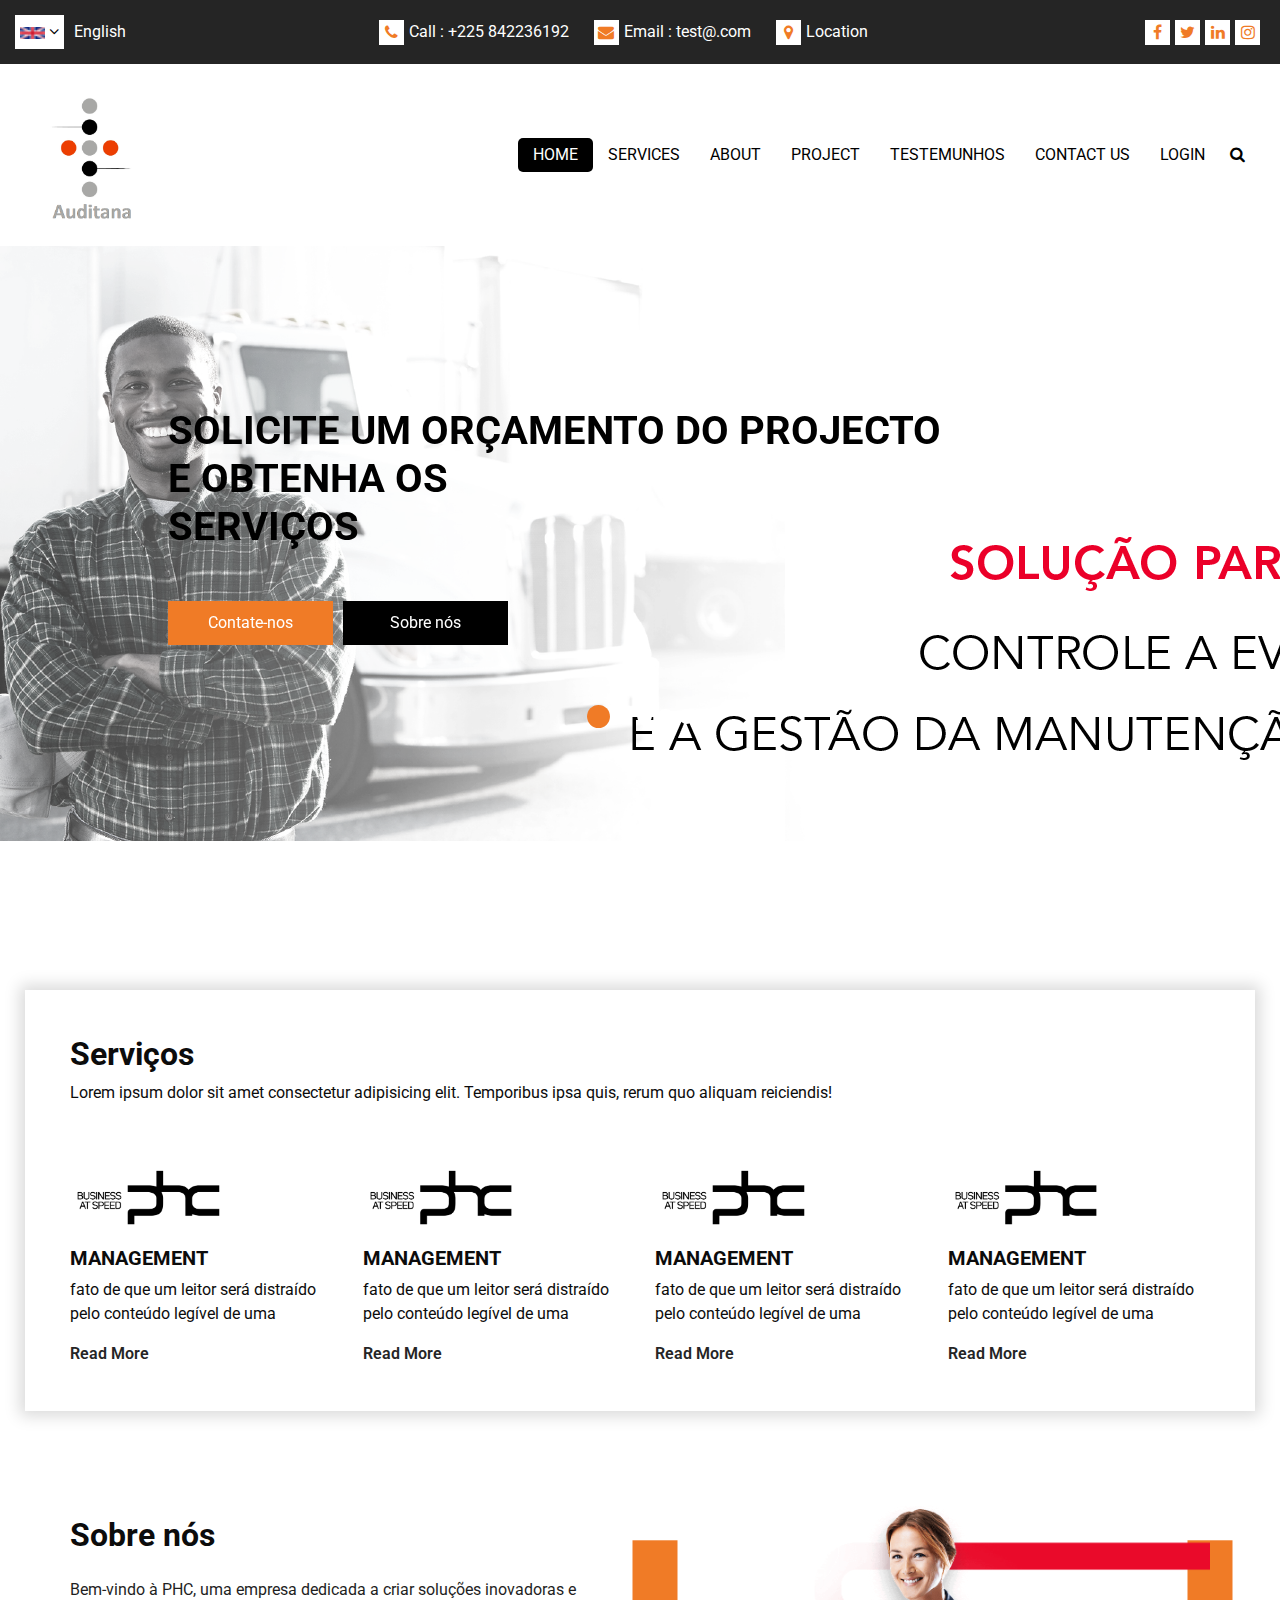
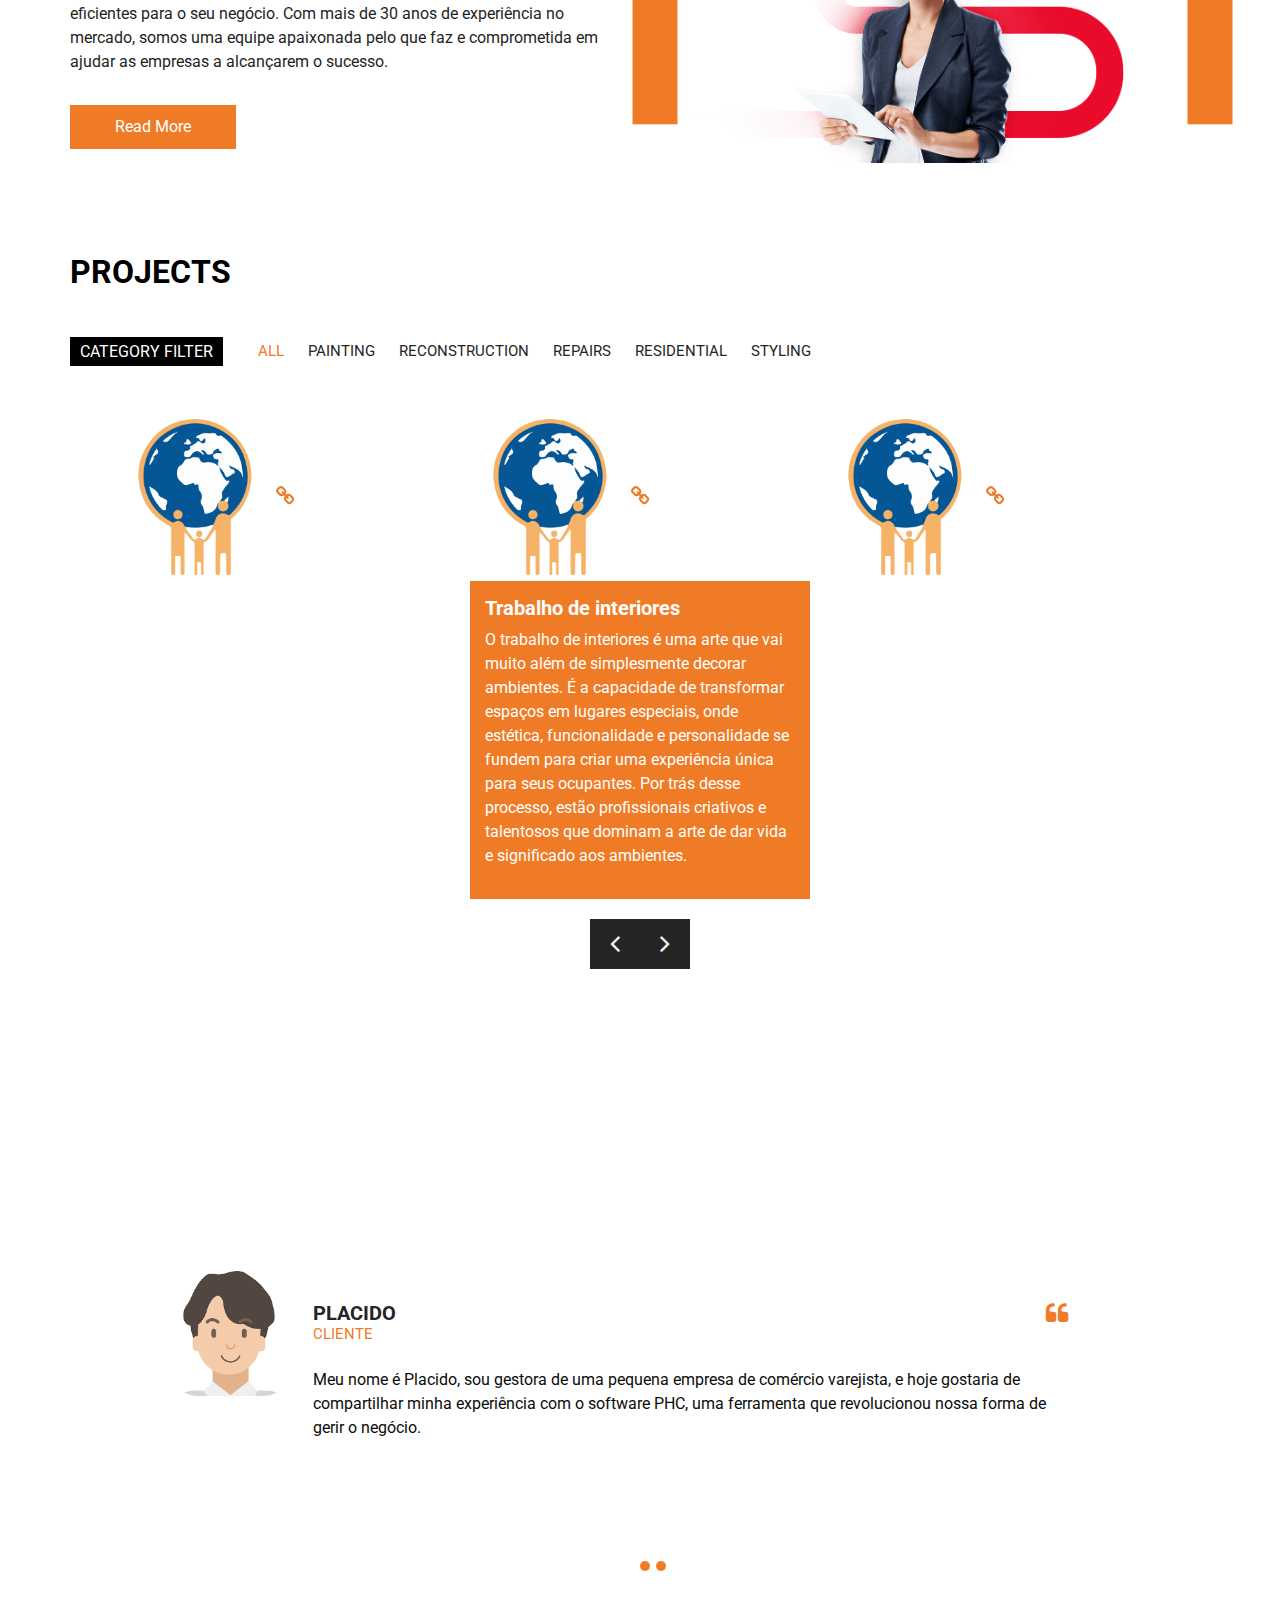
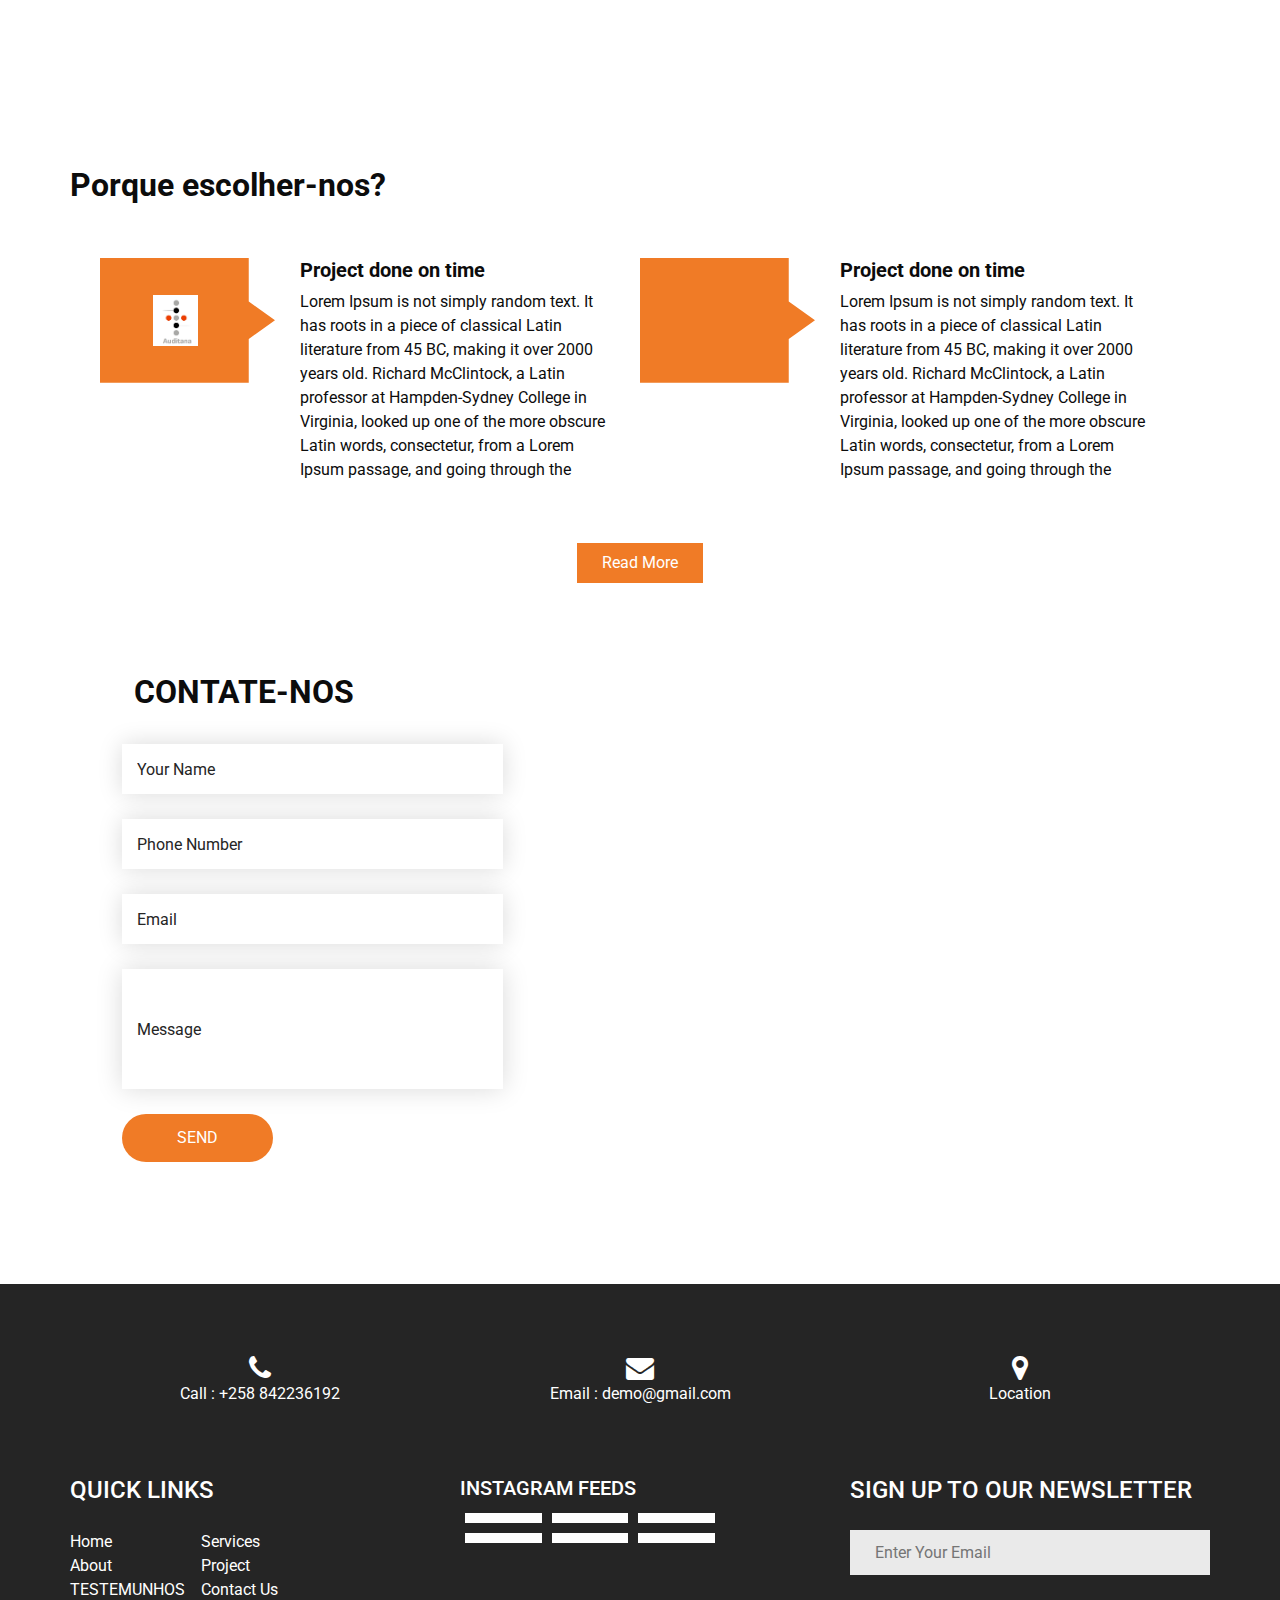
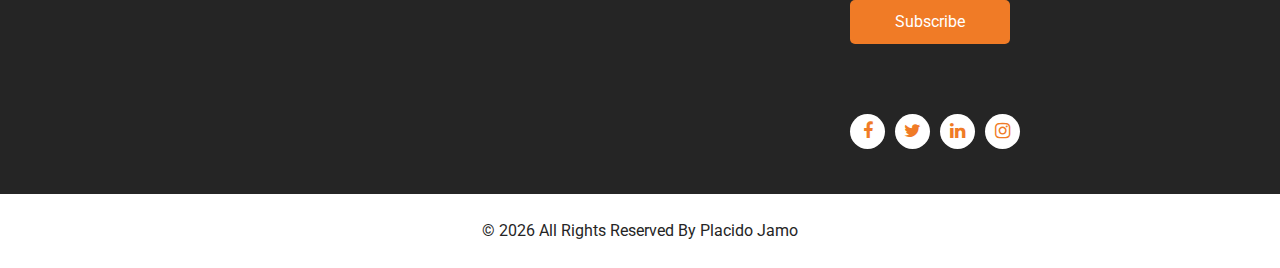
==== index.html @ 00d33ca0 "first commit" ====
<!DOCTYPE html>
<html>

<head>
  <!-- Basic -->
  <meta charset="utf-8" />
  <meta http-equiv="X-UA-Compatible" content="IE=edge" />
  <!-- Mobile Metas -->
  <meta name="viewport" content="width=device-width, initial-scale=1, shrink-to-fit=no" />
  <!-- Site Metas -->
  <meta name="keywords" content="" />
  <meta name="description" content="" />
  <meta name="author" content="" />

  <title>Auditana</title>


  <!-- bootstrap core css -->
  <link rel="stylesheet" type="text/css" href="css/bootstrap.css" />

  <!-- fonts style -->
  <link href="https://fonts.googleapis.com/css2?family=Roboto:wght@400;500;700;900&display=swap" rel="stylesheet">

  <!--owl slider stylesheet -->
  <link rel="stylesheet" type="text/css" href="https://cdnjs.cloudflare.com/ajax/libs/OwlCarousel2/2.3.4/assets/owl.carousel.min.css" />

  <!-- font awesome style -->
  <link href="css/font-awesome.min.css" rel="stylesheet" />

  <!-- Custom styles for this template -->
  <link href="css/style.css" rel="stylesheet" />
  <!-- responsive style -->
  <link href="css/responsive.css" rel="stylesheet" />

</head>

<body>

  <div class="hero_area">
    <!-- header section strats -->
    <header class="header_section">
      <div class="header_top">
        <div class="container-fluid header_top_container">
          <div class="lang_box dropdown">
            <a href="#" title="Language" class="nav-link" data-toggle="dropdown" aria-expanded="true">
              <img src="images/flag-uk.png" alt="flag" class=" " title="United Kingdom"> <i class="fa fa-angle-down " aria-hidden="true"></i>
            </a>
            <div class="dropdown-menu ">
              <a href="#" class="dropdown-item">
                <img src="images/flag-france.png" class="" alt="flag">
              </a>
            </div>
            <span>
              English
            </span>
          </div>
          <div class="contact_nav">
            <a href="">
              <i class="fa fa-phone" aria-hidden="true"></i>
              <span>
                Call : +225 842236192
              </span>
            </a>
            <a href="">
              <i class="fa fa-envelope" aria-hidden="true"></i>
              <span>
                Email : test@.com
              </span>
            </a>
            <a href="">
              <i class="fa fa-map-marker" aria-hidden="true"></i>
              <span>
                Location
              </span>
            </a>
          </div>
          <div class="social_box">
            <a href="">
              <i class="fa fa-facebook" aria-hidden="true"></i>
            </a>
            <a href="">
              <i class="fa fa-twitter" aria-hidden="true"></i>
            </a>
            <a href="">
              <i class="fa fa-linkedin" aria-hidden="true"></i>
            </a>
            <a href="">
              <i class="fa fa-instagram" aria-hidden="true"></i>
            </a>
          </div>
        </div>
      </div>
      <div class="header_bottom">
        <div class="container-fluid">
          <nav class="navbar navbar-expand-lg custom_nav-container ">
            <a class="navbar-brand" href="index.html">
              <img src="images/logo.png" alt="">
            </a>
            </a>

            <button class="navbar-toggler" type="button" data-toggle="collapse" data-target="#navbarSupportedContent" aria-controls="navbarSupportedContent" aria-expanded="false" aria-label="Toggle navigation">
              <span class=""> </span>
            </button>

            <div class="collapse navbar-collapse" id="navbarSupportedContent">
              <ul class="navbar-nav  ">
                <li class="nav-item active">
                  <a class="nav-link" href="index.html">Home <span class="sr-only">(current)</span></a>
                </li>
                <li class="nav-item">
                  <a class="nav-link" href="service.html">Services</a>
                </li>
                <li class="nav-item">
                  <a class="nav-link" href="about.html"> About</a>
                </li>
                <li class="nav-item">
                  <a class="nav-link" href="project.html">Project</a>
                </li>
                <li class="nav-item">
                  <a class="nav-link" href="TESTEMUNHOS.html">TESTEMUNHOS</a>
                </li>
                <li class="nav-item">
                  <a class="nav-link" href="contact.html">Contact Us</a>
                </li>
                <li class="nav-item">
                  <a class="nav-link" href="#"> Login</a>
                </li>
                <form class="form-inline">
                  <button class="btn  my-2 my-sm-0 nav_search-btn" type="submit">
                    <i class="fa fa-search" aria-hidden="true"></i>
                  </button>
                </form>
              </ul>
              <div class="quote_btn-container">
                <a href="" class="quote_btn">
                  Obter uma cotação
                </a>
              </div>
            </div>
          </nav>
        </div>
      </div>
    </header>
    <!-- end header section -->
    <!-- slider section -->
    <section class="slider_section ">
      <div id="customCarousel1" class="carousel slide" data-ride="carousel">
        <div class="carousel-inner " style="color: black;">
          <div class="carousel-item active">
            <div class="container ">
              <div class="row">
                <div class="col-md-10 mx-auto">
                  <div class="detail-box">
                    <h1>
                      Solicite um Orçamento  Do projecto<br>
                      E obtenha os <br>
                      SERVIÇOS
                    </h1>
                    <div class="btn-box">
                      <a href="" class="btn1">
                       Contate-nos
                      </a>
                      <a href="" class="btn2">
                       Sobre nós
                      </a>
                    </div>
                  </div>
                </div>
              </div>
            </div>
          </div>
          <div class="carousel-item">
            <div class="container ">
              <div class="row">
                <div class="col-md-10 mx-auto">
                  <div class="detail-box">
                    <h1>
                      Exemplo de slide <br>
                      Tenha os <br>
                      SERVIÇOS
                    </h1>
                    <div class="btn-box">
                      <a href="" class="btn1">
                       Contate-nos
                      </a>
                      <a href="" class="btn2">
                       Sobre nós
                      </a>
                    </div>
                  </div>
                </div>
              </div>
            </div>
          </div>
          <div class="carousel-item">
            <div class="container ">
              <div class="row">
                <div class="col-md-10 mx-auto">
                  <div class="detail-box">
                    <h1>
                      Exemplo de slide <br>
                      Tenha os <br>
                      SERVIÇOS
                    </h1>
                    <div class="btn-box">
                      <a href="" class="btn1">
                       Contate-nos
                      </a>
                      <a href="" class="btn2">
                       Sobre nós
                      </a>
                    </div>
                  </div>
                </div>
              </div>
            </div>
          </div>
          <div class="carousel-item">
            <div class="container ">
              <div class="row">
                <div class="col-md-10 mx-auto">
                  <div class="detail-box">
                    <h1>
                      Exemplo de slide <br>
                      Tenha os <br>
                      SERVIÇOS
                    </h1>
                    <div class="btn-box">
                      <a href="" class="btn1">
                       Contate-nos
                      </a>
                      <a href="" class="btn2">
                       Sobre nós
                      </a>
                    </div>
                  </div>
                </div>
              </div>
            </div>
          </div>
          <div class="carousel-item">
            <div class="container ">
              <div class="row">
                <div class="col-md-10 mx-auto">
                  <div class="detail-box">
                    <h1>
                      Exemplo de slide <br>
                      Tenha os <br>
                      SERVIÇOS
                    </h1>
                    <div class="btn-box">
                      <a href="" class="btn1">
                       Contate-nos
                      </a>
                      <a href="" class="btn2">
                       Sobre nós
                      </a>
                    </div>
                  </div>
                </div>
              </div>
            </div>
          </div>
        </div>
        <ol class="carousel-indicators">
          <li data-target="#customCarousel1" data-slide-to="0" class="active"></li>
          <li data-target="#customCarousel1" data-slide-to="1"></li>
          <li data-target="#customCarousel1" data-slide-to="2"></li>
          <li data-target="#customCarousel1" data-slide-to="3"></li>
          <li data-target="#customCarousel1" data-slide-to="4"></li>
        </ol>
      </div>

    </section>
    <!-- end slider section -->
  </div>


  <!-- service section -->

  <section class="service_section layout_padding">
    <div class="service_container">
      <div class="container ">
        <div class="heading_container">
          <h2>
      Serviços
          </h2>
          <p>
           Lorem ipsum dolor sit amet consectetur adipisicing elit. Temporibus ipsa quis, rerum quo aliquam reiciendis!
          </p>
        </div>
        <div class="row">
          <div class="col-md-6 col-lg-3">
            <div class="box ">
              <div class="img-box">
                <img src="images/phc2.png" alt="">
              </div>
              <div class="detail-box">
                <h5>
                  Management
                </h5>
                <p>
                  fato de que um leitor será distraído pelo conteúdo legível de uma
                </p>
                <a href="">
                  Read More
                </a>
              </div>
            </div>
          </div>
          <div class="col-md-6 col-lg-3">
            <div class="box ">
              <div class="img-box">
                <img src="images/phc2.png" alt="">
              </div>
              <div class="detail-box">
                <h5>
                  Management
                </h5>
                <p>
                  fato de que um leitor será distraído pelo conteúdo legível de uma
                </p>
                <a href="">
                  Read More
                </a>
              </div>
            </div>
          </div>
          <div class="col-md-6 col-lg-3">
            <div class="box ">
              <div class="img-box">
                <img src="images/phc2.png" alt="">
              </div>
              <div class="detail-box">
                <h5>
                  Management
                </h5>
                <p>
                  fato de que um leitor será distraído pelo conteúdo legível de uma
                </p>
                <a href="">
                  Read More
                </a>
              </div>
            </div>
          </div>
          <div class="col-md-6 col-lg-3">
            <div class="box ">
              <div class="img-box">
                <img src="images/phc2.png" alt="">
              </div>
              <div class="detail-box">
                <h5>
                  Management
                </h5>
                <p>
                  fato de que um leitor será distraído pelo conteúdo legível de uma
                </p>
                <a href="">
                  Read More
                </a>
              </div>
            </div>
          </div>
        </div>
      </div>
    </div>
  </section>

  <!-- end service section -->


  <!-- about section -->

  <section class="about_section">
    <div class="container  ">
      <div class="row">
        <div class="col-md-6">
          <div class="detail-box">
            <div class="heading_container">
              <h2>
               Sobre nós
              </h2>
            </div>
            <p>
              Bem-vindo à PHC, uma empresa dedicada a criar soluções inovadoras e eficientes para o seu negócio.
               Com mais de 30 anos de experiência no mercado, somos uma equipe apaixonada pelo que faz e comprometida
                em ajudar as empresas a alcançarem o sucesso.
            </p>
            <a href="">
              Read More
            </a>
          </div>
        </div>
        <div class="col-md-6 ">
          <div class="img-box">
            <img src="images/img1.png" alt="">
          </div>
        </div>

      </div>
    </div>
  </section>

  <!-- end about section -->



  <!-- project section -->

  <section class="project_section layout_padding">
    <div class="container">
      <div class="heading_container">
        <h2>
          Projects
        </h2>
      </div>
      <div class="carousel-wrap ">
        <div class="filter_box">
          <h6>
            Category filter
          </h6>
          <nav class="owl-filter-bar">
            <a href="#" class="item active" data-owl-filter="*">All</a>
            <a href="#" class="item" data-owl-filter=".painting">Painting</a>
            <a href="#" class="item" data-owl-filter=".reconstruction">Reconstruction </a>
            <a href="#" class="item" data-owl-filter=".repair">Repairs </a>
            <a href="#" class="item" data-owl-filter=".residential">Residential </a>
            <a href="#" class="item" data-owl-filter=".styling">Styling </a>
          </nav>
        </div>

        <div class="owl-carousel project_carousel">
          <div class="item painting">
            <div class="box">
              <div class="img-box">
                <img src="images/project1.png" alt="" />
                <a href="" class="pin_link">
                  <i class="fa fa-link" aria-hidden="true"></i>
                </a>
              </div>
              <div class="detail-box">
                <h5>
                  Trabalho de interiores
                </h5>
                <p>
                  O trabalho de interiores é uma arte que vai muito além de simplesmente decorar ambientes.
                   É a capacidade de transformar espaços em lugares especiais, onde estética, funcionalidade e
                    personalidade se fundem para criar uma experiência única para seus ocupantes.
                   Por trás desse processo, estão profissionais criativos e talentosos que dominam a arte de 
                   dar vida e significado aos ambientes.
                </p>
              </div>
            </div>
          </div>
          <div class="item reconstruction">
            <div class="box">
              <div class="img-box">
                <img src="images/project1.png" alt="" />
                <a href="" class="pin_link">
                  <i class="fa fa-link" aria-hidden="true"></i>
                </a>
              </div>
              <div class="detail-box">
                <h5>
                  Trabalho de interiores
                </h5>
                <p>
                  O trabalho de interiores é uma arte que vai muito além de simplesmente decorar ambientes.
                   É a capacidade de transformar espaços em lugares especiais, onde estética, funcionalidade e
                    personalidade se fundem para criar uma experiência única para seus ocupantes.
                   Por trás desse processo, estão profissionais criativos e talentosos que dominam a arte de 
                   dar vida e significado aos ambientes.
                </p>
              </div>
            </div>
          </div>
          <div class="item repair">
            <div class="box">
              <div class="img-box">
                <img src="images/project1.png" alt="" />
                <a href="" class="pin_link">
                  <i class="fa fa-link" aria-hidden="true"></i>
                </a>
              </div>
              <div class="detail-box">
                <h5>
                  Trabalho de interiores
                </h5>
                <p>
                  O trabalho de interiores é uma arte que vai muito além de simplesmente decorar ambientes.
                   É a capacidade de transformar espaços em lugares especiais, onde estética, funcionalidade e
                    personalidade se fundem para criar uma experiência única para seus ocupantes.
                   Por trás desse processo, estão profissionais criativos e talentosos que dominam a arte de 
                   dar vida e significado aos ambientes.
                </p>
              </div>
            </div>
          </div>
          <div class="item residential">
            <div class="box">
              <div class="img-box">
                <img src="images/project1.png" alt="" />
                <a href="" class="pin_link">
                  <i class="fa fa-link" aria-hidden="true"></i>
                </a>
              </div>
              <div class="detail-box">
                <h5>
                  Trabalho de interiores
                </h5>
                <p>
                  O trabalho de interiores é uma arte que vai muito além de simplesmente decorar ambientes.
                   É a capacidade de transformar espaços em lugares especiais, onde estética, funcionalidade e
                    personalidade se fundem para criar uma experiência única para seus ocupantes.
                   Por trás desse processo, estão profissionais criativos e talentosos que dominam a arte de 
                   dar vida e significado aos ambientes.
                </p>
              </div>
            </div>
          </div>
          <div class="item styling">
            <div class="box">
              <div class="img-box">
                <img src="images/project1.png" alt="" />
                <a href="" class="pin_link">
                  <i class="fa fa-link" aria-hidden="true"></i>
                </a>
              </div>
              <div class="detail-box">
                <h5>
                  Trabalho de interiores
                </h5>
                <p>
                  O trabalho de interiores é uma arte que vai muito além de simplesmente decorar ambientes.
                   É a capacidade de transformar espaços em lugares especiais, onde estética, funcionalidade e
                    personalidade se fundem para criar uma experiência única para seus ocupantes.
                   Por trás desse processo, estão profissionais criativos e talentosos que dominam a arte de 
                   dar vida e significado aos ambientes.
                </p>
              </div>
            </div>
          </div>
        </div>
      </div>
    </div>
  </section>

  <!-- end project section -->

  <!-- client section -->
  <section class="client_section layout_padding">
    <div class="container">
      <div class="heading_container heading_center">
        <h2>
          TESTEMUNHOS
        </h2>
      </div>
    </div>
    <div id="customCarousel2" class="carousel slide" data-ride="carousel">
      <div class="carousel-inner">
        <div class="carousel-item active">
          <div class="container">
            <div class="row">
              <div class="col-md-10 mx-auto">
                <div class="box">
                  <div class="img-box">
                    <img src="images/avatar.png" alt="">
                  </div>
                  <div class="detail-box">
                    <div class="client_info">
                      <div class="client_name">
                        <h5>
                        Placido
                        </h5>
                        <h6>
                          Cliente
                        </h6>
                      </div>
                      <i class="fa fa-quote-left" aria-hidden="true"></i>
                    </div>
                    <p>
                      Meu nome é Placido, sou gestora de uma pequena empresa de comércio varejista,
                       e hoje gostaria de compartilhar minha experiência com o software PHC, 
                       uma ferramenta que revolucionou nossa forma de gerir o negócio.
                    </p>
                  </div>
                </div>
              </div>
            </div>
          </div>
        </div>
        <div class="carousel-item">
          <div class="container">
            <div class="row">
              <div class="col-md-10 mx-auto">
                <div class="box">
                  <div class="img-box">
                    <img src="images/avatar.png" alt="">
                  </div>
                  <div class="detail-box">
                    <div class="client_info">
                      <div class="client_name">
                        <h5>
                        Placido
                        </h5>
                        <h6>
                          Cliente
                        </h6>
                      </div>
                      <i class="fa fa-quote-left" aria-hidden="true"></i>
                    </div>
                    <p>
                      Meu nome é Placido, sou gestora de uma pequena empresa de comércio varejista,
                       e hoje gostaria de compartilhar minha experiência com o software PHC, 
                       uma ferramenta que revolucionou nossa forma de gerir o negócio.
                    </p>
                  </div>
                </div>
              </div>
            </div>
          </div>
        </div>
        <div class="carousel-item">
          <div class="container">
            <div class="row">
              <div class="col-md-10 mx-auto">
                <div class="box">
                  <div class="img-box">
                    <img src="images/avatar.png" alt="">
                  </div>
                  <div class="detail-box">
                    <div class="client_info">
                      <div class="client_name">
                        <h5>
                        Placido
                        </h5>
                        <h6>
                          Cliente
                        </h6>
                      </div>
                      <i class="fa fa-quote-left" aria-hidden="true"></i>
                    </div>
                    <p>
                      Meu nome é Placido, sou gestora de uma pequena empresa de comércio varejista,
                       e hoje gostaria de compartilhar minha experiência com o software PHC, 
                       uma ferramenta que revolucionou nossa forma de gerir o negócio.
                    </p>
                  </div>
                </div>
              </div>
            </div>
          </div>
        </div>
      </div>
      <ol class="carousel-indicators">
        <li data-target="#customCarousel2" data-slide-to="0" class="active"></li>
        <li data-target="#customCarousel2" data-slide-to="1"></li>
        <li data-target="#customCarousel2" data-slide-to="2"></li>
      </ol>
    </div>
  </section>
  <!-- end client section -->

  <!-- why us section -->

  <section class="why_us_section layout_padding">
    <div class="container">
      <div class="heading_container">
        <h2>
          Porque escolher-nos?
        </h2>
      </div>
      <div class="why_us_container d-flex col-6">
        <div class="box col-12">
          <div class="img-box">
            <img src="images/logo.png" alt="">
          </div>
          <div class="detail-box">
            <h5>
              Project done on time
            </h5>
            <p>
              Lorem Ipsum is not simply random text. It has roots in a piece of classical Latin literature from 45 BC,
              making it over 2000 years old. Richard McClintock, a Latin professor at Hampden-Sydney College in
              Virginia, looked up one of the more obscure Latin words, consectetur, from a Lorem Ipsum passage, and
              going through the
            </p>
          </div>
        </div>
        <div class="box col-12">
          <div class="img-box">
            <img src="images/w1.png" alt="">
          </div>
          <div class="detail-box">
            <h5>
              Project done on time
            </h5>
            <p>
              Lorem Ipsum is not simply random text. It has roots in a piece of classical Latin literature from 45 BC,
              making it over 2000 years old. Richard McClintock, a Latin professor at Hampden-Sydney College in
              Virginia, looked up one of the more obscure Latin words, consectetur, from a Lorem Ipsum passage, and
              going through the
            </p>
          </div>
        </div>
        <!-- <div class="box col-12">
          <div class="img-box">
            <img src="images/w1.png" alt="">
          </div>
          <div class="detail-box">
            <h5>
              Project done on time
            </h5>
            <p>
              Lorem Ipsum is not simply random text. It has roots in a piece of classical Latin literature from 45 BC,
              making it over 2000 years old. Richard McClintock, a Latin professor at Hampden-Sydney College in
              Virginia, looked up one of the more obscure Latin words, consectetur, from a Lorem Ipsum passage, and
              going through the
            </p>
          </div>
        </div> -->
      </div>
      <div class="btn-box">
        <a href="">
          Read More
        </a>
      </div>
    </div>
  </section>

  <!-- end why us section -->

  <!-- contact section -->
  <section class="contact_section layout_padding-bottom">
    <div class="container-fluid">
      <div class="col-lg-4 col-md-5 offset-md-1">
        <div class="heading_container">
          <h2>
           Contate-nos
          </h2>
        </div>
      </div>
      <div class="row">
        <div class="col-lg-4 col-md-5 offset-md-1">
          <div class="form_container">
            <form action="">
              <div>
                <input type="text" placeholder="Your Name" />
              </div>
              <div>
                <input type="text" placeholder="Phone Number" />
              </div>
              <div>
                <input type="email" placeholder="Email" />
              </div>
              <div>
                <input type="text" class="message-box" placeholder="Message" />
              </div>
              <div class="btn_box">
                <button>
                  SEND
                </button>
              </div>
            </form>
          </div>
        </div>
        <div class="col-lg-7 col-md-6 px-0">
          <div class="map_container">
            <div class="map">
              <div id="googleMap"></div>
            </div>
          </div>
        </div>
      </div>
    </div>
  </section>
  <!-- end contact section -->

  <!-- info section -->
  <section class="info_section ">

    <div class="container">
      <div class="contact_nav">
        <a href="">
          <i class="fa fa-phone" aria-hidden="true"></i>
          <span>
            Call : +258 842236192
          </span>
        </a>
        <a href="">
          <i class="fa fa-envelope" aria-hidden="true"></i>
          <span>
            Email : demo@gmail.com
          </span>
        </a>
        <a href="">
          <i class="fa fa-map-marker" aria-hidden="true"></i>
          <span>
            Location
          </span>
        </a>
      </div>

      <div class="info_top ">
        <div class="row info_main_row">
          <div class="col-sm-6 col-md-4 col-lg-3">
            <div class="info_links">
              <h4>
                QUICK LINKS
              </h4>
              <div class="info_links_menu">
                <a class="" href="index.html">Home <span class="sr-only">(current)</span></a>
                <a class="" href="service.html">Services</a>
                <a class="" href="about.html"> About</a>
                <a class="" href="project.html">Project</a>
                <a class="" href="TESTEMUNHOS.html">TESTEMUNHOS</a>
                <a class="" href="contact.html">Contact Us</a>
              </div>
            </div>
          </div>
          <div class="col-sm-6 col-md-4 col-lg-3 mx-auto">
            <div class="info_post">
              <h5>
                INSTAGRAM FEEDS
              </h5>
              <div class="post_box">
                <div class="img-box">
                  <img src="images/instagram.jpg" alt="">
                </div>
                <div class="img-box">
                  <img src="images/instagram.jpg" alt="">
                </div>
                <div class="img-box">
                  <img src="images/instagram.jpg" alt="">
                </div>
                <div class="img-box">
                  <img src="images/instagram.jpg" alt="">
                </div>
                <div class="img-box">
                  <img src="images/instagram.jpg" alt="">
                </div>
                <div class="img-box">
                  <img src="images/instagram.jpg" alt="">
                </div>
              </div>
            </div>
          </div>
          <div class="col-md-4">
            <div class="info_form">
              <h4>
                SIGN UP TO OUR NEWSLETTER
              </h4>
              <form action="">
                <input type="text" placeholder="Enter Your Email" />
                <button type="submit">
                  Subscribe
                </button>
              </form>
            </div>
          </div>
        </div>
      </div>
      <div class="info_bottom">
        <div class="row">
          <div class="col-md-2">
            <div class="info_logo">
              <a href="">
                <img src="images/logo2.png" alt="">
              </a>
            </div>
          </div>
          <div class="col-md-4 ml-auto">
            <div class="social_box">
              <a href="">
                <i class="fa fa-facebook" aria-hidden="true"></i>
              </a>
              <a href="">
                <i class="fa fa-twitter" aria-hidden="true"></i>
              </a>
              <a href="">
                <i class="fa fa-linkedin" aria-hidden="true"></i>
              </a>
              <a href="">
                <i class="fa fa-instagram" aria-hidden="true"></i>
              </a>
            </div>
          </div>
        </div>

      </div>
    </div>
  </section>
  <!-- end info_section -->


  <!-- footer section -->
  <footer class="footer_section">
    <div class="container">
      <p>
        &copy; <span id="displayYear"></span> All Rights Reserved By
        <a href="https://html.design/">Placido Jamo</a>
      </p>
    </div>
  </footer>
  <!-- footer section -->

  <!-- jQery -->
  <script src="js/jquery-3.4.1.min.js"></script>
  <!-- popper js -->
  <script src="https://cdn.jsdelivr.net/npm/popper.js@1.16.0/dist/umd/popper.min.js" integrity="sha384-Q6E9RHvbIyZFJoft+2mJbHaEWldlvI9IOYy5n3zV9zzTtmI3UksdQRVvoxMfooAo" crossorigin="anonymous">
  </script>
  <!-- bootstrap js -->
  <script src="js/bootstrap.js"></script>
  <!-- owl slider -->
  <script src="https://cdnjs.cloudflare.com/ajax/libs/OwlCarousel2/2.3.4/owl.carousel.min.js">
  </script>
  <!--  OwlCarousel 2 - Filter -->
  <script src="https://huynhhuynh.github.io/owlcarousel2-filter/dist/owlcarousel2-filter.min.js"></script>
  <!-- custom js -->
  <script src="js/custom.js"></script>
  <!-- Google Map -->
  <script src="https://maps.googleapis.com/maps/api/js?key=AIzaSyCh39n5U-4IoWpsVGUHWdqB6puEkhRLdmI&callback=myMap">
  </script>
  <!-- End Google Map -->

</body>

</html>
---- css/style.css ----
body {
  font-family: 'Roboto', sans-serif;
  color: #0c0c0c;
  background-color: #ffffff;
  overflow-x: hidden;
}

.layout_padding {
  padding: 90px 0;
}

.layout_padding2 {
  padding: 75px 0;
}

.layout_padding2-top {
  padding-top: 75px;
}

.layout_padding2-bottom {
  padding-bottom: 75px;
}

.layout_padding-top {
  padding-top: 90px;
}

.layout_padding-bottom {
  padding-bottom: 90px;
}

.heading_container {
  display: -webkit-box;
  display: -ms-flexbox;
  display: flex;
  -webkit-box-orient: vertical;
  -webkit-box-direction: normal;
      -ms-flex-direction: column;
          flex-direction: column;
  -webkit-box-align: start;
      -ms-flex-align: start;
          align-items: flex-start;
}

.heading_container h2 {
  position: relative;
  font-weight: bold;
}

.heading_container h2 span {
  color: #f07b26;
}

.heading_container.heading_center {
  -webkit-box-align: center;
      -ms-flex-align: center;
          align-items: center;
  text-align: center;
}

a,
a:hover,
a:focus {
  text-decoration: none;
}

a:hover,
a:focus {
  color: initial;
}

.btn,
.btn:focus {
  outline: none !important;
  -webkit-box-shadow: none;
          box-shadow: none;
}

/*header section*/
.hero_area {
  position: relative;
  height: 100vh;
  display: -webkit-box;
  display: -ms-flexbox;
  display: flex;
  -webkit-box-orient: vertical;
  -webkit-box-direction: normal;
      -ms-flex-direction: column;
          flex-direction: column;
}

.sub_page .hero_area {
  height: auto;
}

.sub_page .header_section {
  margin-top: 0;
  -webkit-box-shadow: 0 0 10px 0 rgba(0, 0, 0, 0.25);
          box-shadow: 0 0 10px 0 rgba(0, 0, 0, 0.25);
}

.header_section .header_top {
  padding: 15px 0;
  background-color: #252525;
}

.header_section .header_top .header_top_container {
  display: -webkit-box;
  display: -ms-flexbox;
  display: flex;
  -webkit-box-pack: justify;
      -ms-flex-pack: justify;
          justify-content: space-between;
  -webkit-box-align: center;
      -ms-flex-align: center;
          align-items: center;
}

.header_section .header_top .header_top_container .lang_box {
  position: relative;
  display: -webkit-box;
  display: -ms-flexbox;
  display: flex;
  -webkit-box-align: center;
      -ms-flex-align: center;
          align-items: center;
}

.header_section .header_top .header_top_container .lang_box a {
  margin: 0;
  padding: 5px;
  background-color: #ffffff;
  color: #000000;
}

.header_section .header_top .header_top_container .lang_box a img {
  width: 25px;
}

.header_section .header_top .header_top_container .lang_box span {
  color: #ffffff;
  margin-left: 10px;
}

.header_section .header_top .header_top_container .lang_box .dropdown-menu {
  min-width: auto;
  width: auto;
  border-radius: 0;
}

.header_section .header_top .header_top_container .lang_box .dropdown-menu a {
  color: #000000;
  margin: 0;
  padding: 0 10px;
  display: -webkit-box;
  display: -ms-flexbox;
  display: flex;
  -webkit-box-pack: center;
      -ms-flex-pack: center;
          justify-content: center;
  -webkit-box-align: center;
      -ms-flex-align: center;
          align-items: center;
  background-color: #ffffff;
}

.header_section .header_top .contact_nav {
  display: -webkit-box;
  display: -ms-flexbox;
  display: flex;
}

.header_section .header_top .contact_nav a {
  margin-right: 25px;
  color: #ffffff;
  display: -webkit-box;
  display: -ms-flexbox;
  display: flex;
}

.header_section .header_top .contact_nav a i {
  margin-right: 5px;
  background-color: #ffffff;
  width: 25px;
  height: 25px;
  display: -webkit-box;
  display: -ms-flexbox;
  display: flex;
  -webkit-box-pack: center;
      -ms-flex-pack: center;
          justify-content: center;
  -webkit-box-align: center;
      -ms-flex-align: center;
          align-items: center;
  color: #f07b26;
}

.header_section .header_top .contact_nav a:hover i {
  color: #252525;
}

.header_section .header_top .social_box {
  display: -webkit-box;
  display: -ms-flexbox;
  display: flex;
}

.header_section .header_top .social_box a i {
  margin-right: 5px;
  background-color: #ffffff;
  width: 25px;
  height: 25px;
  display: -webkit-box;
  display: -ms-flexbox;
  display: flex;
  -webkit-box-pack: center;
      -ms-flex-pack: center;
          justify-content: center;
  -webkit-box-align: center;
      -ms-flex-align: center;
          align-items: center;
  color: #f07b26;
}

.header_section .header_top .social_box a:hover i {
  color: #252525;
}

.header_section .header_bottom {
  background-color: #ffffff;
  padding: 15px 0;
}

.header_section .header_bottom .container-fluid {
  padding-right: 25px;
  padding-left: 25px;
}

.navbar-brand img {
  width: 125px;
}

.custom_nav-container {
  padding: 0;
}

.custom_nav-container .navbar-nav {
  margin: auto;
}

.custom_nav-container .navbar-nav .nav-item .nav-link {
  padding: 5px 25px;
  color: #000000;
  text-align: center;
  text-transform: uppercase;
  border-radius: 5px;
  -webkit-transition: all .3s;
  transition: all .3s;
}

.custom_nav-container .navbar-nav .nav-item:hover .nav-link, .custom_nav-container .navbar-nav .nav-item.active .nav-link {
  color: #ffffff;
  background-color: #000000;
}

.custom_nav-container .nav_search-btn {
  width: 35px;
  height: 35px;
  padding: 0;
  border: none;
  color: #000000;
}

.custom_nav-container .nav_search-btn:hover {
  color: #000000;
}

.custom_nav-container .navbar-toggler {
  outline: none;
}

.custom_nav-container .navbar-toggler {
  padding: 0;
  width: 37px;
  height: 42px;
  -webkit-transition: all .3s;
  transition: all .3s;
}

.custom_nav-container .navbar-toggler span {
  display: block;
  width: 35px;
  height: 4px;
  background-color: #000000;
  margin: 7px 0;
  -webkit-transition: all 0.3s;
  transition: all 0.3s;
  position: relative;
  border-radius: 5px;
  -webkit-transition: all .3s;
  transition: all .3s;
}

.custom_nav-container .navbar-toggler span::before, .custom_nav-container .navbar-toggler span::after {
  content: "";
  position: absolute;
  left: 0;
  height: 100%;
  width: 100%;
  background-color: #000000;
  top: -10px;
  border-radius: 5px;
  -webkit-transition: all .3s;
  transition: all .3s;
}

.custom_nav-container .navbar-toggler span::after {
  top: 10px;
}

.custom_nav-container .navbar-toggler[aria-expanded="true"] {
  -webkit-transform: rotate(360deg);
          transform: rotate(360deg);
}

.custom_nav-container .navbar-toggler[aria-expanded="true"] span {
  -webkit-transform: rotate(45deg);
          transform: rotate(45deg);
}

.custom_nav-container .navbar-toggler[aria-expanded="true"] span::before, .custom_nav-container .navbar-toggler[aria-expanded="true"] span::after {
  -webkit-transform: rotate(90deg);
          transform: rotate(90deg);
  top: 0;
}

.custom_nav-container .navbar-toggler[aria-expanded="true"] .s-1 {
  -webkit-transform: rotate(45deg);
          transform: rotate(45deg);
  margin: 0;
  margin-bottom: -4px;
}

.custom_nav-container .navbar-toggler[aria-expanded="true"] .s-2 {
  display: none;
}

.custom_nav-container .navbar-toggler[aria-expanded="true"] .s-3 {
  -webkit-transform: rotate(-45deg);
          transform: rotate(-45deg);
  margin: 0;
  margin-top: -4px;
}

.custom_nav-container .navbar-toggler[aria-expanded="false"] .s-1,
.custom_nav-container .navbar-toggler[aria-expanded="false"] .s-2,
.custom_nav-container .navbar-toggler[aria-expanded="false"] .s-3 {
  -webkit-transform: none;
          transform: none;
}

.quote_btn-container {
  display: -webkit-box;
  display: -ms-flexbox;
  display: flex;
  -webkit-box-align: center;
      -ms-flex-align: center;
          align-items: center;
}

.quote_btn-container a {
  color: #000000;
  text-transform: uppercase;
}

.quote_btn-container a span {
  margin-left: 5px;
}

.quote_btn-container a:hover {
  color: #252525;
}

.quote_btn-container .quote_btn {
  display: inline-block;
  padding: 5px 25px;
  background-color: #f07b26;
  color: #ffffff;
  border-radius: 5px;
  -webkit-transition: all .3s;
  transition: all .3s;
  border: none;
}

.quote_btn-container .quote_btn:hover {
  background-color: #bc570d;
}

/*end header section*/
/* slider section */
.slider_section {
  -webkit-box-flex: 1;
      -ms-flex: 1;
          /* flex: 1; */
  display: -webkit-box;  
  display: -ms-flexbox;
  display: flex;
  -webkit-box-align: center;
      -ms-flex-align: center;
          align-items: center;
  background-image: url(../images/slider.png);
  background-repeat: no-repeat;
  background-size: auto;
  height: 100%;
}

.slider_section .dot_design {
  position: absolute;
  width: 450px;
  right: 0;
  bottom: 0;
  -webkit-transform: translateY(50%);
          transform: translateY(50%);
  z-index: 1;
}

.slider_section .dot_design img {
  width: 100%;
}

.slider_section .row {
  -webkit-box-align: center;
      -ms-flex-align: center;
          align-items: center;
}

.slider_section #customCarousel1 {
  width: 100%;
  position: unset;
}

.slider_section .detail-box {
  color: #252525;
}

.slider_section .detail-box h1 {
  font-weight: bold;
  text-transform: uppercase;
  margin-bottom: 0;
  color: #000000;
}

.slider_section .detail-box p {
  color: #6d6d6d;
}

.slider_section .detail-box .btn-box {
  display: -webkit-box;
  display: -ms-flexbox;
  display: flex;
  margin: 0 -5px;
  margin-top: 45px;
}

.slider_section .detail-box .btn-box a {
  margin: 5px;
  text-align: center;
  width: 165px;
}

.slider_section .detail-box .btn-box .btn1 {
  display: inline-block;
  padding: 10px 15px;
  background-color: #f07b26;
  color: #ffffff;
  border-radius: 0;
  -webkit-transition: all .3s;
  transition: all .3s;
  border: none;
}

.slider_section .detail-box .btn-box .btn1:hover {
  background-color: #bc570d;
}

.slider_section .detail-box .btn-box .btn2 {
  display: inline-block;
  padding: 10px 15px;
  background-color: #000000;
  color: #ffffff;
  border-radius: 0;
  -webkit-transition: all .3s;
  transition: all .3s;
  border: none;
}

.slider_section .detail-box .btn-box .btn2:hover {
  background-color: black;
}

.slider_section .img-box img {
  width: 100%;
}

.slider_section .carousel-indicators {
  position: unset;
  margin: 0;
  -webkit-box-pack: center;
      -ms-flex-pack: center;
          justify-content: center;
  -webkit-box-align: center;
      -ms-flex-align: center;
          align-items: center;
  margin-top: 45px;
}

.slider_section .carousel-indicators li {
  background-color: #ffffff;
  width: 15px;
  height: 15px;
  border-radius: 100%;
  opacity: 1;
}

.slider_section .carousel-indicators li.active {
  width: 23px;
  height: 23px;
  background-color: #f07b26;
}

.service_section {
  position: relative;
}

.service_section .heading_container h2 {
  text-transform: none;
}

.service_section .service_container {
  -webkit-box-shadow: 0 0 15px 5px rgba(0, 0, 0, 0.15);
          box-shadow: 0 0 15px 5px rgba(0, 0, 0, 0.15);
  padding: 45px 15px;
  margin: 0 25px;
}

.service_section .box {
  margin-top: 45px;
}

.service_section .box .img-box {
  height: 65px;
}

.service_section .box .img-box img {
  height: 100%;
  -webkit-filter: brightness(0);
          filter: brightness(0);
  -webkit-transition: all .3s;
  transition: all .3s;
}

.service_section .box .detail-box {
  margin-top: 15px;
}

.service_section .box .detail-box h5 {
  font-weight: bold;
  text-transform: uppercase;
}

.service_section .box .detail-box a {
  color: #252525;
  font-weight: 600;
}

.service_section .box .detail-box a:hover {
  color: #f07b26;
}

.service_section .box:hover .img-box img {
  -webkit-filter: brightness(1);
          filter: brightness(1);
}

.about_section .row {
  -webkit-box-align: center;
      -ms-flex-align: center;
          align-items: center;
}

.about_section .img-box {
  position: relative;
}

.about_section .img-box img {
  max-width: 100%;
  position: relative;
  z-index: 2;
}

.about_section .img-box::before, .about_section .img-box::after {
  content: "";
  position: absolute;
  top: 50%;
  width: 45px;
  height: 70%;
  background-color: #f07b26;
  z-index: 3;
}

.about_section .img-box::before {
  left: 0;
  z-index: 3;
  -webkit-transform: translate(-50%, -50%);
          transform: translate(-50%, -50%);
}

.about_section .img-box::after {
  right: 0;
  z-index: 1;
  -webkit-transform: translate(50%, -50%);
          transform: translate(50%, -50%);
}

.about_section .detail-box p {
  color: #1f1f1f;
  margin-top: 15px;
}

.about_section .detail-box a {
  display: inline-block;
  padding: 10px 45px;
  background-color: #f07b26;
  color: #ffffff;
  border-radius: 0px;
  -webkit-transition: all .3s;
  transition: all .3s;
  border: none;
  margin-top: 15px;
}

.about_section .detail-box a:hover {
  background-color: #bc570d;
}

.project_section .heading_container {
  margin-bottom: 45px;
}

.project_section .heading_container h2 {
  color: #000000;
  text-transform: uppercase;
  margin: 0;
}

.project_section .heading_container h2 span {
  color: #ffffff;
}

.project_section .filter_box {
  display: -webkit-box;
  display: -ms-flexbox;
  display: flex;
  -webkit-box-align: center;
      -ms-flex-align: center;
          align-items: center;
}

.project_section .filter_box h6 {
  background-color: #000000;
  color: #ffffff;
  text-transform: uppercase;
  margin: 0;
  padding: 5px 10px;
  font-weight: normal;
}

.project_section .filter_box .owl-filter-bar {
  margin-left: 25px;
}

.project_section .filter_box .owl-filter-bar a {
  text-transform: uppercase;
  color: #252525;
  padding: 0 10px;
  font-size: 15px;
}

.project_section .filter_box .owl-filter-bar a.active {
  color: #f07b26;
}

.project_section .box {
  position: relative;
}

.project_section .box .img-box {
  position: relative;
}

.project_section .box .img-box img {
  width: 100%;
}

.project_section .box .img-box .pin_link {
  position: absolute;
  top: 50%;
  left: 50%;
  display: -webkit-box;
  display: -ms-flexbox;
  display: flex;
  -webkit-box-pack: center;
      -ms-flex-pack: center;
          justify-content: center;
  -webkit-box-align: center;
      -ms-flex-align: center;
          align-items: center;
  width: 65px;
  height: 65px;
  background-color: rgba(255, 255, 255, 0.8);
  border-radius: 100%;
  -webkit-transform: translate(-50%, -50%);
          transform: translate(-50%, -50%);
  color: #f07b26;
  font-size: 20px;
}

.project_section .box .detail-box {
  padding: 15px;
  -webkit-transition: all 0.3s;
  transition: all 0.3s;
  background-color: #f07b26;
  color: #ffffff;
  visibility: hidden;
  opacity: 0;
}

.project_section .box .detail-box h5 {
  font-weight: bold;
}

.project_section .owl-item.active.center .box .detail-box {
  opacity: 1;
  visibility: visible;
}

.project_section .project_carousel {
  margin-top: 45px;
  padding: 0 45px;
}

.project_section .project_carousel .owl-nav {
  display: -webkit-box;
  display: -ms-flexbox;
  display: flex;
  -webkit-box-pack: center;
      -ms-flex-pack: center;
          justify-content: center;
  margin-top: 20px;
}

.project_section .project_carousel .owl-nav button {
  width: 50px;
  height: 50px;
  background-color: #252525;
  outline: none;
  color: #ffffff;
  font-size: 28px;
  font-weight: bold;
}

.project_section .project_carousel .owl-nav button:hover {
  background-color: #f07b26;
}

.project_section .project_carousel .owl-nav button.owl-prev {
  left: -25px;
}

.project_section .project_carousel .owl-nav button.owl-next {
  right: -25px;
}

.client_section {
  background-image: url(../images/client-bg.jpg);
  background-size: cover;
  background-attachment: fixed;
}

.client_section .heading_container {
  margin-bottom: 45px;
  color: #ffffff;
}

.client_section .heading_container h2 {
  text-transform: uppercase;
  margin: 0;
}

.client_section .box {
  display: -webkit-box;
  display: -ms-flexbox;
  display: flex;
}

.client_section .box .img-box {
  width: 125px;
  height: 125px;
  min-width: 125px;
  border-radius: 30px;
  overflow: hidden;
  margin-right: -65px;
  margin-top: 15px;
  position: relative;
}

.client_section .box .img-box img {
  width: 100%;
}

.client_section .box .client_info {
  display: -webkit-box;
  display: -ms-flexbox;
  display: flex;
  -webkit-box-pack: justify;
      -ms-flex-pack: justify;
          justify-content: space-between;
}

.client_section .box .client_info .client_name h5 {
  font-weight: bold;
  color: #252525;
  margin-bottom: 0;
  text-transform: uppercase;
}

.client_section .box .client_info .client_name h6 {
  margin-bottom: 0;
  color: #f07b26;
  font-weight: normal;
  font-size: 15px;
  text-transform: uppercase;
}

.client_section .box .client_info i {
  font-size: 24px;
  color: #f07b26;
}

.client_section .box p {
  margin-top: 25px;
}

.client_section .box .detail-box {
  background-color: #ffffff;
  padding: 45px 45px 45px 85px;
}

.client_section .carousel-indicators {
  position: unset;
  margin: 0;
  -webkit-box-pack: center;
      -ms-flex-pack: center;
          justify-content: center;
  -webkit-box-align: center;
      -ms-flex-align: center;
          align-items: center;
  margin-top: 45px;
}

.client_section .carousel-indicators li {
  background-color: #f07b26;
  width: 10px;
  height: 10px;
  border-radius: 100%;
  opacity: 1;
}

.client_section .carousel-indicators li.active {
  width: 20px;
  height: 20px;
  background-color: #ffffff;
}

.why_us_section .why_us_container .box {
  display: -webkit-box;
  display: -ms-flexbox;
  display: flex;
  -webkit-box-align: start;
      -ms-flex-align: start;
          align-items: flex-start;
  margin-top: 45px;
}

.why_us_section .why_us_container .box .img-box {
  background-color: #f07b26;
  display: -webkit-box;
  display: -ms-flexbox;
  display: flex;
  -webkit-box-pack: center;
      -ms-flex-pack: center;
          justify-content: center;
  -webkit-box-align: center;
      -ms-flex-align: center;
          align-items: center;
  width: 175px;
  min-width: 175px;
  height: 125px;
  margin-right: 25px;
  padding-right: 25px;
  -webkit-clip-path: polygon(0 0, 85% 0, 85% 35%, 100% 50%, 85% 65%, 85% 100%, 0 100%);
          clip-path: polygon(0 0, 85% 0, 85% 35%, 100% 50%, 85% 65%, 85% 100%, 0 100%);
  -webkit-transition: all .3s;
  transition: all .3s;
}

.why_us_section .why_us_container .box .img-box img {
  width: 45px;
}

.why_us_section .why_us_container .box .detail-box h5 {
  font-weight: bold;
}

.why_us_section .why_us_container .box:hover .img-box {
  background-color: #252525;
}

.why_us_section .btn-box {
  display: -webkit-box;
  display: -ms-flexbox;
  display: flex;
  -webkit-box-pack: center;
      -ms-flex-pack: center;
          justify-content: center;
  margin-top: 45px;
}

.why_us_section .btn-box a {
  display: inline-block;
  padding: 8px 25px;
  background-color: #f07b26;
  color: #ffffff;
  border-radius: 0;
  -webkit-transition: all .3s;
  transition: all .3s;
  border: none;
}

.why_us_section .btn-box a:hover {
  background-color: #bc570d;
}

.contact_section {
  position: relative;
}

.contact_section .heading_container {
  margin-bottom: 25px;
}

.contact_section .heading_container h2 {
  text-transform: uppercase;
}

.contact_section .form_container {
  margin-right: 15px;
}

.contact_section .form_container input {
  width: 100%;
  border: none;
  height: 50px;
  margin-bottom: 25px;
  padding-left: 15px;
  outline: none;
  color: #101010;
  -webkit-box-shadow: 0 0 25px 0 rgba(0, 0, 0, 0.15);
          box-shadow: 0 0 25px 0 rgba(0, 0, 0, 0.15);
}

.contact_section .form_container input::-webkit-input-placeholder {
  color: #252525;
}

.contact_section .form_container input:-ms-input-placeholder {
  color: #252525;
}

.contact_section .form_container input::-ms-input-placeholder {
  color: #252525;
}

.contact_section .form_container input::placeholder {
  color: #252525;
}

.contact_section .form_container input.message-box {
  height: 120px;
}

.contact_section .form_container button {
  border: none;
  text-transform: uppercase;
  display: inline-block;
  padding: 12px 55px;
  background-color: #f07b26;
  color: #ffffff;
  border-radius: 50px;
  -webkit-transition: all .3s;
  transition: all .3s;
  border: none;
}

.contact_section .form_container button:hover {
  background-color: #bc570d;
}

.contact_section .map_container {
  height: 450px;
  overflow: hidden;
  display: -webkit-box;
  display: -ms-flexbox;
  display: flex;
  -webkit-box-align: stretch;
      -ms-flex-align: stretch;
          align-items: stretch;
  padding: 0;
}

.contact_section .map_container .map {
  height: 100%;
  -webkit-box-flex: 1;
      -ms-flex: 1;
          flex: 1;
}

.contact_section .map_container .map #googleMap {
  height: 100%;
}

.info_section {
  background-color: #252525;
  color: #ffffff;
  padding: 45px 0;
}

.info_section .contact_nav {
  display: -webkit-box;
  display: -ms-flexbox;
  display: flex;
  -webkit-box-pack: center;
      -ms-flex-pack: center;
          justify-content: center;
  padding: 25px 0;
  text-align: center;
}

.info_section .contact_nav a {
  -webkit-box-flex: 1;
      -ms-flex: 1;
          flex: 1;
  margin: 0;
  display: -webkit-box;
  display: -ms-flexbox;
  display: flex;
  -webkit-box-orient: vertical;
  -webkit-box-direction: normal;
      -ms-flex-direction: column;
          flex-direction: column;
  -webkit-box-align: center;
      -ms-flex-align: center;
          align-items: center;
  color: #ffffff;
}

.info_section .contact_nav a i {
  font-size: 28px;
}

.info_section .contact_nav a:hover {
  color: #f07b26;
}

.info_section .info_top {
  padding: 45px 0;
}

.info_section h4 {
  text-transform: uppercase;
  position: relative;
  margin-bottom: 25px;
}

.info_section .info_links .info_links_menu {
  display: -webkit-box;
  display: -ms-flexbox;
  display: flex;
  -ms-flex-wrap: wrap;
      flex-wrap: wrap;
}

.info_section .info_links .info_links_menu a {
  color: #ffffff;
  -ms-flex-preferred-size: 50%;
      flex-basis: 50%;
}

.info_section .info_links .info_links_menu a:hover, .info_section .info_links .info_links_menu a.active {
  color: #f07b26;
}

.info_section .info_post .post_box {
  display: -webkit-box;
  display: -ms-flexbox;
  display: flex;
  -ms-flex-wrap: wrap;
      flex-wrap: wrap;
  -webkit-box-align: center;
      -ms-flex-align: center;
          align-items: center;
}

.info_section .info_post .post_box .img-box {
  min-width: 45px;
  max-width: 90px;
  display: -webkit-box;
  display: -ms-flexbox;
  display: flex;
  -webkit-box-pack: center;
      -ms-flex-pack: center;
          justify-content: center;
  -webkit-box-align: center;
      -ms-flex-align: center;
          align-items: center;
  background-color: #ffffff;
  -ms-flex-preferred-size: calc(33% - 10px);
      flex-basis: calc(33% - 10px);
  padding: 5px;
  margin: 5px;
}

.info_section .info_post .post_box .img-box img {
  width: 100%;
}

.info_section .info_post .post_box p {
  margin: 0;
}

.info_section .info_post .post_box:not(:nth-last-child(1)) {
  margin-bottom: 15px;
}

.info_section .info_form input {
  width: 100%;
  border: none;
  height: 45px;
  margin-bottom: 25px;
  padding-left: 25px;
  background-color: #eaeaea;
  outline: none;
  color: #101010;
}

.info_section .info_form button {
  display: inline-block;
  padding: 10px 45px;
  background-color: #f07b26;
  color: #ffffff;
  border-radius: 5px;
  -webkit-transition: all .3s;
  transition: all .3s;
  border: none;
}

.info_section .info_form button:hover {
  background-color: #bc570d;
}

.info_section .info_bottom .row {
  -webkit-box-align: center;
      -ms-flex-align: center;
          align-items: center;
}

.info_section .info_bottom .info_logo {
  margin-right: 45px;
}

.info_section .info_bottom .info_logo a img {
  width: 125px;
}

.info_section .info_bottom .social_box {
  width: 100%;
  display: -webkit-box;
  display: -ms-flexbox;
  display: flex;
  margin-top: 25px;
}

.info_section .info_bottom .social_box a {
  display: -webkit-box;
  display: -ms-flexbox;
  display: flex;
  -webkit-box-pack: center;
      -ms-flex-pack: center;
          justify-content: center;
  -webkit-box-align: center;
      -ms-flex-align: center;
          align-items: center;
  background-color: #ffffff;
  border-radius: 100%;
  width: 35px;
  height: 35px;
  color: #f07b26;
  font-size: 18px;
  margin-right: 10px;
}

.info_section .info_bottom .social_box a:hover {
  color: #252525;
}

/* footer section*/
.footer_section {
  position: relative;
  background-color: #ffffff;
  text-align: center;
}

.footer_section p {
  color: #252525;
  padding: 25px 0;
  margin: 0;
}

.footer_section p a {
  color: inherit;
}
/*# sourceMappingURL=style.css.map */
---- css/responsive.css ----
@media (max-width: 1300px) {
  .quote_btn-container {
    display: none;
  }

  .custom_nav-container .navbar-nav {
    margin: 0;
    margin-left: auto;
    align-items: center;
  }

  .custom_nav-container .navbar-nav .nav-item .nav-link {
    padding: 5px 15px;
  }
}

@media (max-width: 1120px) {}

@media (max-width: 992px) {
  .hero_area {
    height: auto;
  }

  .custom_nav-container .navbar-nav {
    padding-top: 15px;
  }

  .header_section .header_top .contact_nav a span {
    display: none;
  }

  .custom_nav-container .navbar-nav .nav-item .nav-link {
    padding: 5px 25px;
    margin: 5px 0;
  }

  .slider_section {
    padding: 75px 0;
  }

  .project_section .filter_box {
    flex-direction: column;
    align-items: flex-start;
  }

  .project_section .filter_box .owl-filter-bar {
    margin-left: 0;
    margin-top: 10px;
  }

  .project_section .filter_box .owl-filter-bar a {
    padding: 10px;
    display: inline-block;
  }
}

@media (max-width: 768px) {
  .about_section .img-box {
    margin-top: 45px;
  }

  .project_section .box .detail-box {
    opacity: 1;
    visibility: visible;
  }

  .contact_section .map_container {
    margin-top: 45px;
  }

  .contact_section .form_container {
    padding: 0;
    margin: 0;
  }

  .info_section .contact_nav {
    flex-direction: column;
    align-items: flex-start;
    padding-top: 0;
  }

  .info_section .contact_nav a:not(:nth-last-child(1)) {
    margin-bottom: 25px;
  }

  .info_section .contact_nav a {
    align-items: flex-start;
    text-align: left;
  }

  .info_section .info_top {
    padding: 0;
  }

  .info_section .info_top .row>div {
    margin-bottom: 35px;
  }
}

@media (max-width: 576px) {
  .header_section .header_top .social_box {
    display: none;
  }

  .header_section .header_top .contact_nav a {
    margin: 0;
    margin-left: 15px;
  }

  .why_us_section .why_us_container .box {
    flex-direction: column;
  }

  .why_us_section .why_us_container .box .img-box {
    width: 150px;
    min-width: 150px;
    height: 160px;
    margin-right: 0;
    padding-right: 0;
    margin-bottom: 25px;
    padding-bottom: 25px;
    clip-path: polygon(0 85%, 0 0, 100% 0, 100% 85%, 65% 85%, 50% 100%, 35% 85%);

  }

  .project_section .project_carousel {
    padding: 0;
  }
}

@media (max-width: 480px) {
  .slider_section .detail-box h1 {
    font-size: 2rem;
  }

  .client_section .box {
    flex-direction: column;
  }

  .client_section .box .img-box {
    margin: 0;
    margin-left: 15px;
    margin-bottom: -55px;
  }

  .client_section .box .detail-box {
    background-color: #ffffff;
    padding: 75px 15px 15px 15px;
  }

}

@media (max-width: 420px) {}

@media (max-width: 376px) {}

@media (min-width: 1200px) {
  .container {
    max-width: 1170px;
  }
}
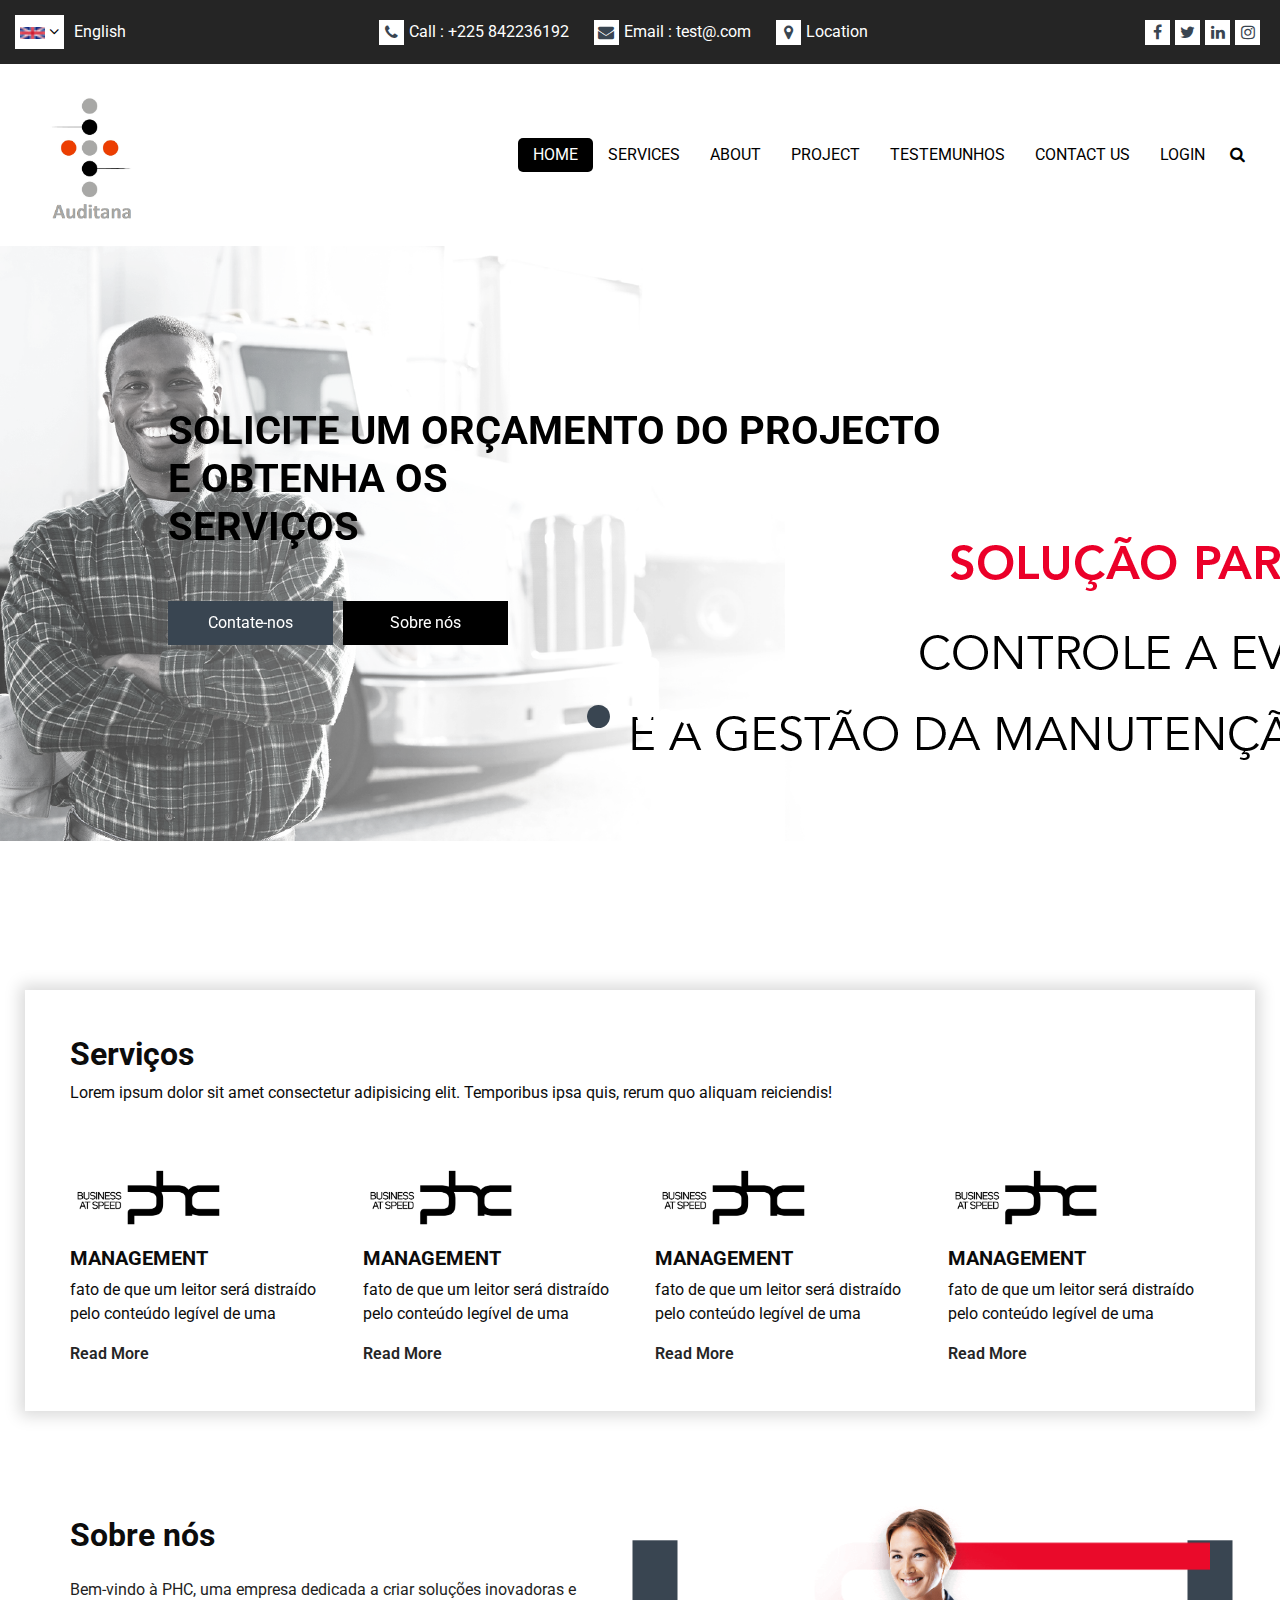
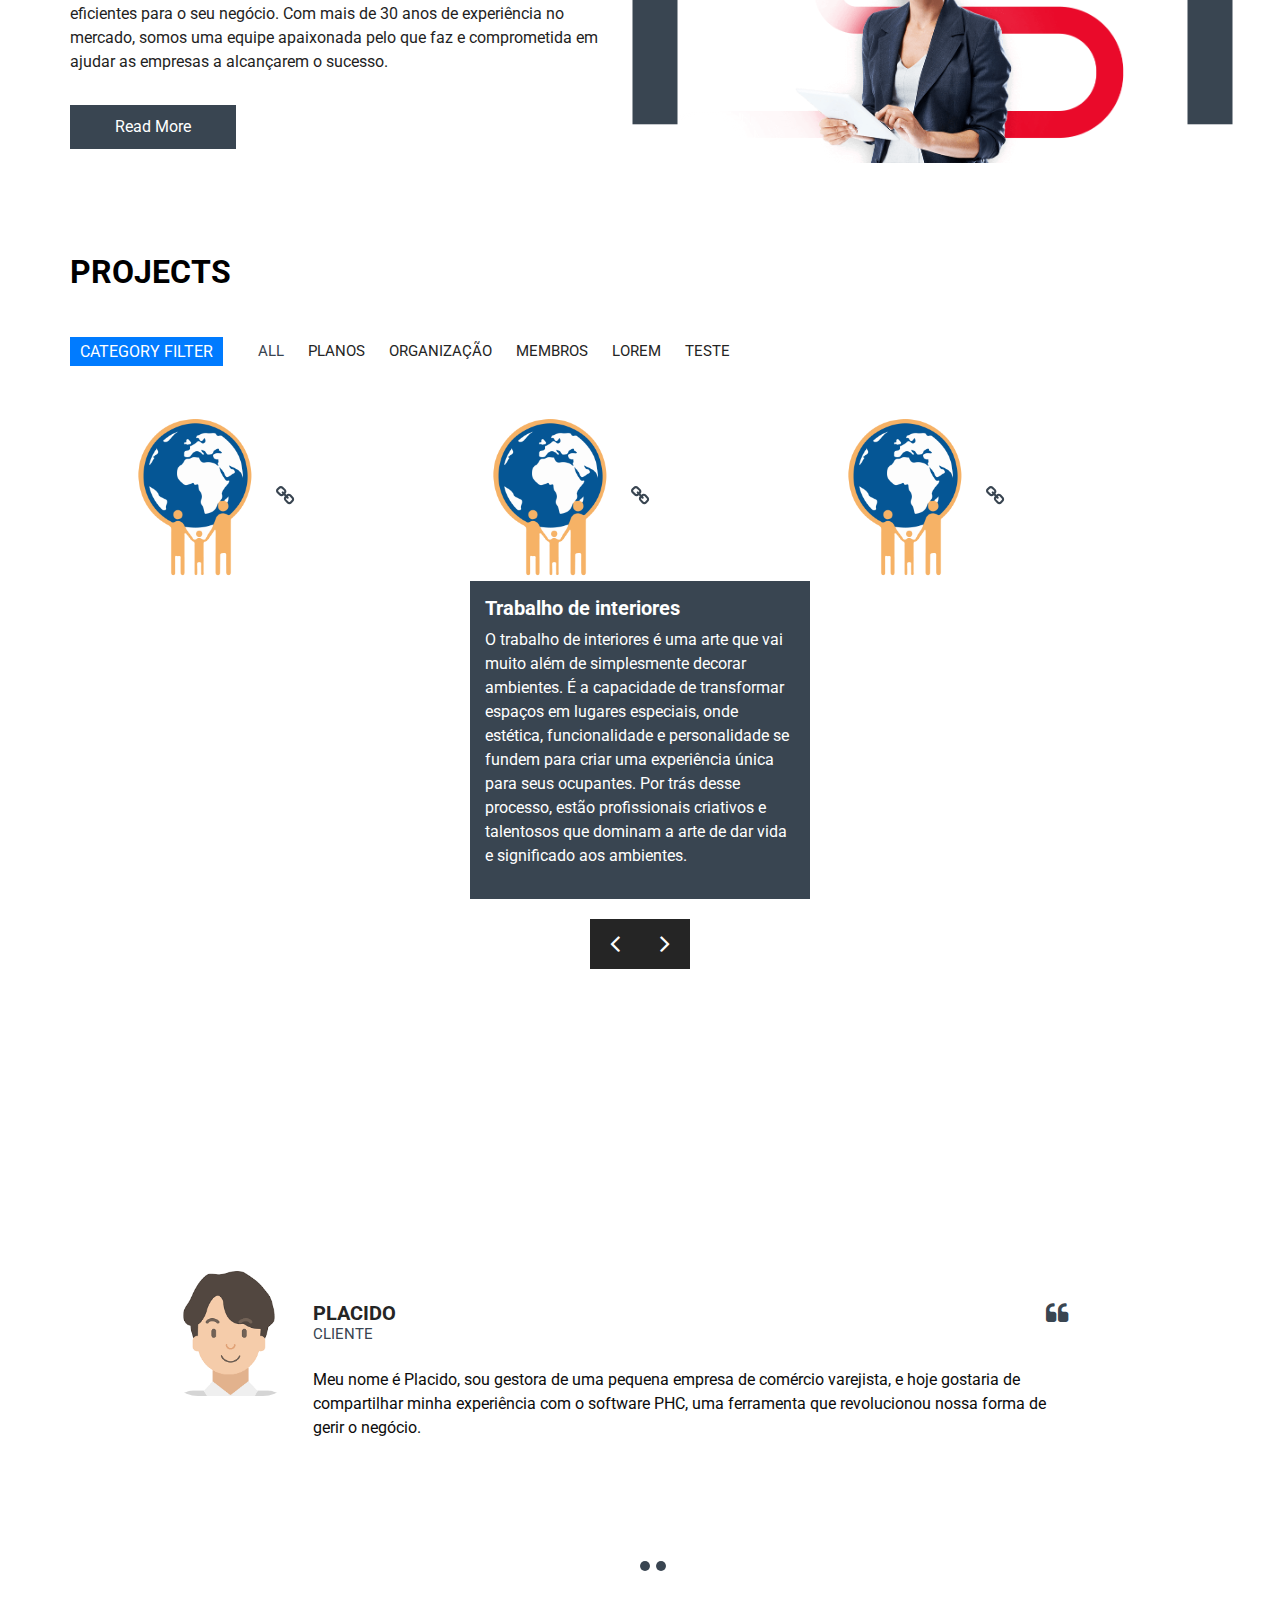
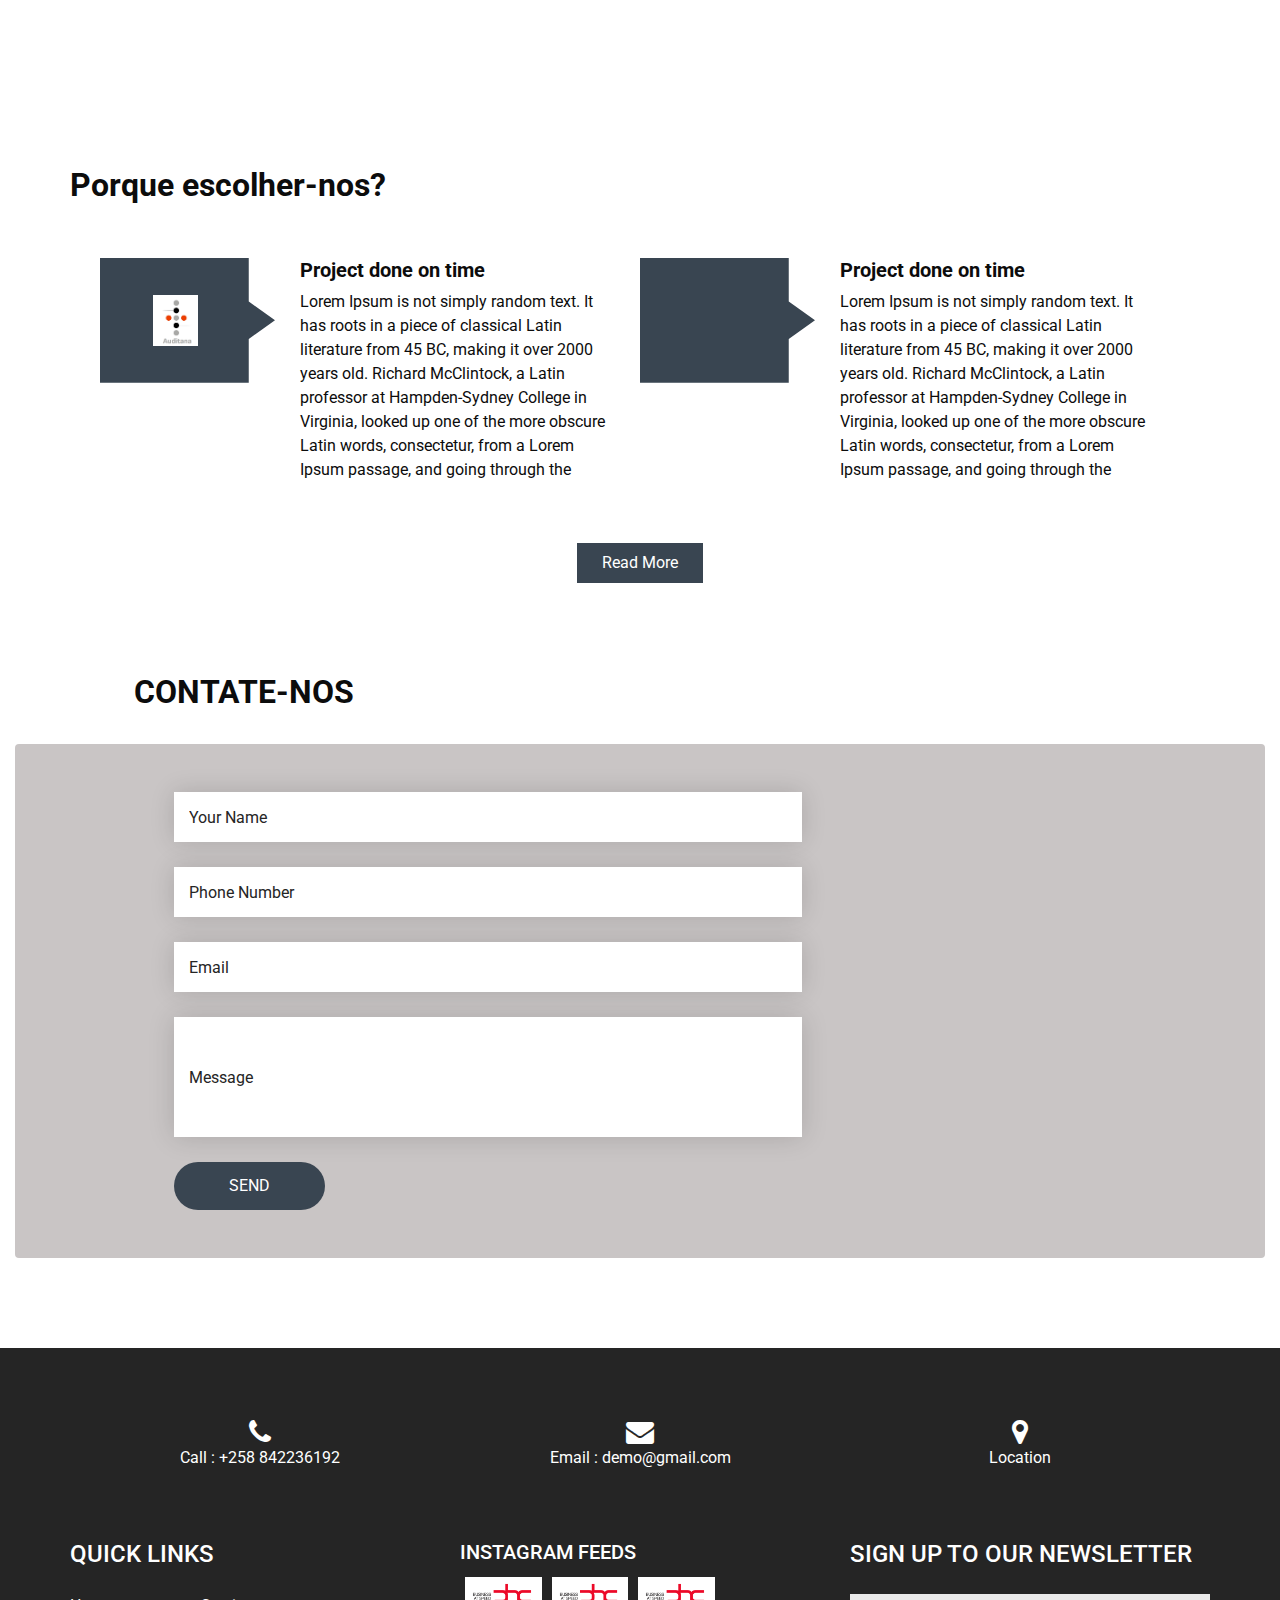
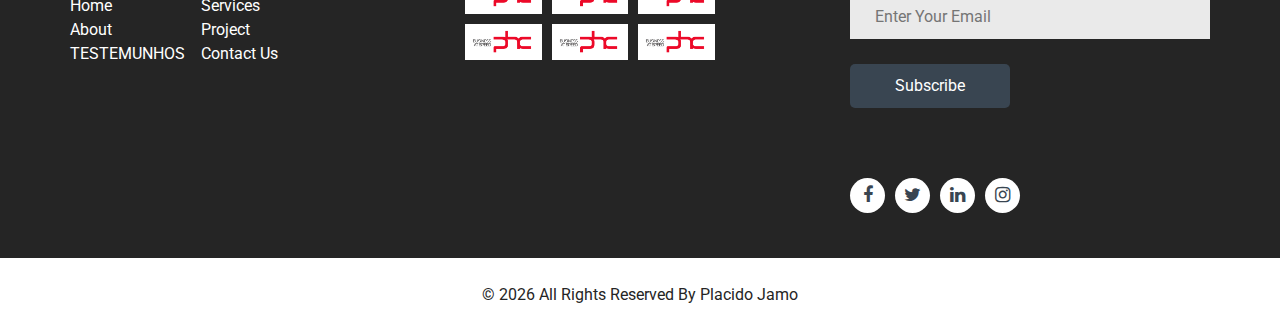
==== commit dc4e9ad7: "changes" ====
--- a/index.html
+++ b/index.html
@@ -117,7 +117,7 @@
                   <a class="nav-link" href="project.html">Project</a>
                 </li>
                 <li class="nav-item">
-                  <a class="nav-link" href="TESTEMUNHOS.html">TESTEMUNHOS</a>
+                  <a class="nav-link" href="testimonial.html">TESTEMUNHOS</a>
                 </li>
                 <li class="nav-item">
                   <a class="nav-link" href="contact.html">Contact Us</a>
@@ -417,21 +417,58 @@
       </div>
       <div class="carousel-wrap ">
         <div class="filter_box">
-          <h6>
+          <h6 class="bg-primary">
             Category filter
           </h6>
           <nav class="owl-filter-bar">
             <a href="#" class="item active" data-owl-filter="*">All</a>
-            <a href="#" class="item" data-owl-filter=".painting">Painting</a>
-            <a href="#" class="item" data-owl-filter=".reconstruction">Reconstruction </a>
-            <a href="#" class="item" data-owl-filter=".repair">Repairs </a>
-            <a href="#" class="item" data-owl-filter=".residential">Residential </a>
-            <a href="#" class="item" data-owl-filter=".styling">Styling </a>
+            <a href="#" class="item" data-owl-filter=".painting">Planos</a>
+            <a href="#" class="item" data-owl-filter=".reconstruction">Organização </a>
+            <a href="#" class="item" data-owl-filter=".repair">Membros </a>
+            <a href="#" class="item" data-owl-filter=".residential">lorem </a>
+            <a href="#" class="item" data-owl-filter=".styling">Teste </a>
           </nav>
         </div>
 
         <div class="owl-carousel project_carousel">
           <div class="item painting">
+            <div class="box">
+              <div class="img-box">
+                <img src="images/project1.png" alt="" />
+                <a href="" class="pin_link">
+                  <i class="fa fa-link" aria-hidden="true"></i>
+                </a>
+              </div>
+              <div class="detail-box">
+                <h5>
+                  Trabalho de interiores
+                </h5>
+                <p>
+                  O trabalho de interiores é uma arte que vai muito além de simplesmente decorar ambientes.
+                   É a capacidade de transformar espaços em lugares especiais, onde estética, funcionalidade e
+                </p>
+              </div>
+            </div>
+          </div>
+          <div class="item reconstruction">
+            <div class="box">
+              <div class="img-box">
+                <img src="images/project1.png" alt="" />
+                <a href="" class="pin_link">
+                  <i class="fa fa-link" aria-hidden="true"></i>
+                </a>
+              </div>
+              <div class="detail-box">
+                <h5>
+                  Trabalho de interiores
+                </h5>
+                <p>
+                  O trabalho de interiores é uma arte que vai muito além de simplesmente decorar ambientes.
+                </p>
+              </div>
+            </div>
+          </div>
+          <div class="item repair">
             <div class="box">
               <div class="img-box">
                 <img src="images/project1.png" alt="" />
@@ -453,50 +490,6 @@
               </div>
             </div>
           </div>
-          <div class="item reconstruction">
-            <div class="box">
-              <div class="img-box">
-                <img src="images/project1.png" alt="" />
-                <a href="" class="pin_link">
-                  <i class="fa fa-link" aria-hidden="true"></i>
-                </a>
-              </div>
-              <div class="detail-box">
-                <h5>
-                  Trabalho de interiores
-                </h5>
-                <p>
-                  O trabalho de interiores é uma arte que vai muito além de simplesmente decorar ambientes.
-                   É a capacidade de transformar espaços em lugares especiais, onde estética, funcionalidade e
-                    personalidade se fundem para criar uma experiência única para seus ocupantes.
-                   Por trás desse processo, estão profissionais criativos e talentosos que dominam a arte de 
-                   dar vida e significado aos ambientes.
-                </p>
-              </div>
-            </div>
-          </div>
-          <div class="item repair">
-            <div class="box">
-              <div class="img-box">
-                <img src="images/project1.png" alt="" />
-                <a href="" class="pin_link">
-                  <i class="fa fa-link" aria-hidden="true"></i>
-                </a>
-              </div>
-              <div class="detail-box">
-                <h5>
-                  Trabalho de interiores
-                </h5>
-                <p>
-                  O trabalho de interiores é uma arte que vai muito além de simplesmente decorar ambientes.
-                   É a capacidade de transformar espaços em lugares especiais, onde estética, funcionalidade e
-                    personalidade se fundem para criar uma experiência única para seus ocupantes.
-                   Por trás desse processo, estão profissionais criativos e talentosos que dominam a arte de 
-                   dar vida e significado aos ambientes.
-                </p>
-              </div>
-            </div>
-          </div>
           <div class="item residential">
             <div class="box">
               <div class="img-box">
@@ -510,11 +503,7 @@
                   Trabalho de interiores
                 </h5>
                 <p>
-                  O trabalho de interiores é uma arte que vai muito além de simplesmente decorar ambientes.
-                   É a capacidade de transformar espaços em lugares especiais, onde estética, funcionalidade e
-                    personalidade se fundem para criar uma experiência única para seus ocupantes.
-                   Por trás desse processo, estão profissionais criativos e talentosos que dominam a arte de 
-                   dar vida e significado aos ambientes.
+                  O trabalho de interiores é uma arte 
                 </p>
               </div>
             </div>
@@ -741,8 +730,8 @@
           </h2>
         </div>
       </div>
-      <div class="row">
-        <div class="col-lg-4 col-md-5 offset-md-1">
+      <div class="row p-5 m-auto rounded" style="background-color: #C9C5C5;">
+        <div class="col-lg-7 col-md-5 offset-md-1">
           <div class="form_container">
             <form action="">
               <div>
@@ -765,13 +754,13 @@
             </form>
           </div>
         </div>
-        <div class="col-lg-7 col-md-6 px-0">
+        <!-- <div class="col-lg-7 col-md-6 px-0">
           <div class="map_container">
             <div class="map">
               <div id="googleMap"></div>
             </div>
           </div>
-        </div>
+        </div> -->
       </div>
     </div>
   </section>
@@ -814,7 +803,7 @@
                 <a class="" href="service.html">Services</a>
                 <a class="" href="about.html"> About</a>
                 <a class="" href="project.html">Project</a>
-                <a class="" href="TESTEMUNHOS.html">TESTEMUNHOS</a>
+                <a class="" href="testimonial.html">TESTEMUNHOS</a>
                 <a class="" href="contact.html">Contact Us</a>
               </div>
             </div>
@@ -826,22 +815,22 @@
               </h5>
               <div class="post_box">
                 <div class="img-box">
-                  <img src="images/instagram.jpg" alt="">
+                  <img src="images/phc2.png" alt="">
                 </div>
                 <div class="img-box">
-                  <img src="images/instagram.jpg" alt="">
+                  <img src="images/phc2.png" alt="">
                 </div>
                 <div class="img-box">
-                  <img src="images/instagram.jpg" alt="">
+                  <img src="images/phc2.png" alt="">
                 </div>
                 <div class="img-box">
-                  <img src="images/instagram.jpg" alt="">
+                  <img src="images/phc2.png" alt="">
                 </div>
                 <div class="img-box">
-                  <img src="images/instagram.jpg" alt="">
+                  <img src="images/phc2.png" alt="">
                 </div>
                 <div class="img-box">
-                  <img src="images/instagram.jpg" alt="">
+                  <img src="images/phc2.png" alt="">
                 </div>
               </div>
             </div>
@@ -864,11 +853,11 @@
       <div class="info_bottom">
         <div class="row">
           <div class="col-md-2">
-            <div class="info_logo">
+            <!-- <div class="info_logo">
               <a href="">
-                <img src="images/logo2.png" alt="">
+                <img src="images/logo.png" alt="">
               </a>
-            </div>
+            </div> -->
           </div>
           <div class="col-md-4 ml-auto">
             <div class="social_box">
--- a/css/style.css
+++ b/css/style.css
@@ -3,6 +3,9 @@
   color: #0c0c0c;
   background-color: #ffffff;
   overflow-x: hidden;
+}
+:root{
+  main-color: #C9C5C5;
 }
 
 .layout_padding {
@@ -48,7 +51,7 @@
 }
 
 .heading_container h2 span {
-  color: #f07b26;
+  color: #394551;
 }
 
 .heading_container.heading_center {
@@ -192,7 +195,7 @@
   -webkit-box-align: center;
       -ms-flex-align: center;
           align-items: center;
-  color: #f07b26;
+  color: #394551;
 }
 
 .header_section .header_top .contact_nav a:hover i {
@@ -219,7 +222,7 @@
   -webkit-box-align: center;
       -ms-flex-align: center;
           align-items: center;
-  color: #f07b26;
+  color: #394551;
 }
 
 .header_section .header_top .social_box a:hover i {
@@ -384,7 +387,7 @@
 .quote_btn-container .quote_btn {
   display: inline-block;
   padding: 5px 25px;
-  background-color: #f07b26;
+  background-color: #394551;
   color: #ffffff;
   border-radius: 5px;
   -webkit-transition: all .3s;
@@ -393,7 +396,7 @@
 }
 
 .quote_btn-container .quote_btn:hover {
-  background-color: #bc570d;
+  background-color: #252525;
 }
 
 /*end header section*/
@@ -471,7 +474,7 @@
 .slider_section .detail-box .btn-box .btn1 {
   display: inline-block;
   padding: 10px 15px;
-  background-color: #f07b26;
+  background-color: #394551;
   color: #ffffff;
   border-radius: 0;
   -webkit-transition: all .3s;
@@ -480,7 +483,7 @@
 }
 
 .slider_section .detail-box .btn-box .btn1:hover {
-  background-color: #bc570d;
+  background-color: #252525;
 }
 
 .slider_section .detail-box .btn-box .btn2 {
@@ -525,7 +528,7 @@
 .slider_section .carousel-indicators li.active {
   width: 23px;
   height: 23px;
-  background-color: #f07b26;
+  background-color: #394551;
 }
 
 .service_section {
@@ -574,7 +577,7 @@
 }
 
 .service_section .box .detail-box a:hover {
-  color: #f07b26;
+  color: #394551;
 }
 
 .service_section .box:hover .img-box img {
@@ -604,7 +607,7 @@
   top: 50%;
   width: 45px;
   height: 70%;
-  background-color: #f07b26;
+  background-color: #394551;
   z-index: 3;
 }
 
@@ -630,7 +633,7 @@
 .about_section .detail-box a {
   display: inline-block;
   padding: 10px 45px;
-  background-color: #f07b26;
+  background-color: #394551;
   color: #ffffff;
   border-radius: 0px;
   -webkit-transition: all .3s;
@@ -640,7 +643,7 @@
 }
 
 .about_section .detail-box a:hover {
-  background-color: #bc570d;
+  background-color: #252525;
 }
 
 .project_section .heading_container {
@@ -667,7 +670,7 @@
 }
 
 .project_section .filter_box h6 {
-  background-color: #000000;
+  /* background-color: pro; */
   color: #ffffff;
   text-transform: uppercase;
   margin: 0;
@@ -687,7 +690,7 @@
 }
 
 .project_section .filter_box .owl-filter-bar a.active {
-  color: #f07b26;
+  color: #394551;
 }
 
 .project_section .box {
@@ -721,7 +724,7 @@
   border-radius: 100%;
   -webkit-transform: translate(-50%, -50%);
           transform: translate(-50%, -50%);
-  color: #f07b26;
+  color: #394551;
   font-size: 20px;
 }
 
@@ -729,7 +732,7 @@
   padding: 15px;
   -webkit-transition: all 0.3s;
   transition: all 0.3s;
-  background-color: #f07b26;
+  background-color: #394551;
   color: #ffffff;
   visibility: hidden;
   opacity: 0;
@@ -770,7 +773,7 @@
 }
 
 .project_section .project_carousel .owl-nav button:hover {
-  background-color: #f07b26;
+  background-color: #394551;
 }
 
 .project_section .project_carousel .owl-nav button.owl-prev {
@@ -782,7 +785,7 @@
 }
 
 .client_section {
-  background-image: url(../images/client-bg.jpg);
+  background-image: url(../images/bg.jpg);
   background-size: cover;
   background-attachment: fixed;
 }
@@ -836,7 +839,7 @@
 
 .client_section .box .client_info .client_name h6 {
   margin-bottom: 0;
-  color: #f07b26;
+  color: #394551;
   font-weight: normal;
   font-size: 15px;
   text-transform: uppercase;
@@ -844,7 +847,7 @@
 
 .client_section .box .client_info i {
   font-size: 24px;
-  color: #f07b26;
+  color: #394551;
 }
 
 .client_section .box p {
@@ -869,7 +872,7 @@
 }
 
 .client_section .carousel-indicators li {
-  background-color: #f07b26;
+  background-color: #394551;
   width: 10px;
   height: 10px;
   border-radius: 100%;
@@ -893,7 +896,7 @@
 }
 
 .why_us_section .why_us_container .box .img-box {
-  background-color: #f07b26;
+  background-color: #394551;
   display: -webkit-box;
   display: -ms-flexbox;
   display: flex;
@@ -939,7 +942,7 @@
 .why_us_section .btn-box a {
   display: inline-block;
   padding: 8px 25px;
-  background-color: #f07b26;
+  background-color: #394551;
   color: #ffffff;
   border-radius: 0;
   -webkit-transition: all .3s;
@@ -948,7 +951,7 @@
 }
 
 .why_us_section .btn-box a:hover {
-  background-color: #bc570d;
+  background-color: #252525;
 }
 
 .contact_section {
@@ -1004,7 +1007,7 @@
   text-transform: uppercase;
   display: inline-block;
   padding: 12px 55px;
-  background-color: #f07b26;
+  background-color: #394551;
   color: #ffffff;
   border-radius: 50px;
   -webkit-transition: all .3s;
@@ -1013,7 +1016,7 @@
 }
 
 .contact_section .form_container button:hover {
-  background-color: #bc570d;
+  background-color: #252525;
 }
 
 .contact_section .map_container {
@@ -1079,7 +1082,7 @@
 }
 
 .info_section .contact_nav a:hover {
-  color: #f07b26;
+  color: #394551;
 }
 
 .info_section .info_top {
@@ -1107,7 +1110,7 @@
 }
 
 .info_section .info_links .info_links_menu a:hover, .info_section .info_links .info_links_menu a.active {
-  color: #f07b26;
+  color: #394551;
 }
 
 .info_section .info_post .post_box {
@@ -1166,7 +1169,7 @@
 .info_section .info_form button {
   display: inline-block;
   padding: 10px 45px;
-  background-color: #f07b26;
+  background-color: #394551;
   color: #ffffff;
   border-radius: 5px;
   -webkit-transition: all .3s;
@@ -1175,7 +1178,7 @@
 }
 
 .info_section .info_form button:hover {
-  background-color: #bc570d;
+  background-color: #252525;
 }
 
 .info_section .info_bottom .row {
@@ -1214,7 +1217,7 @@
   border-radius: 100%;
   width: 35px;
   height: 35px;
-  color: #f07b26;
+  color: #394551;
   font-size: 18px;
   margin-right: 10px;
 }
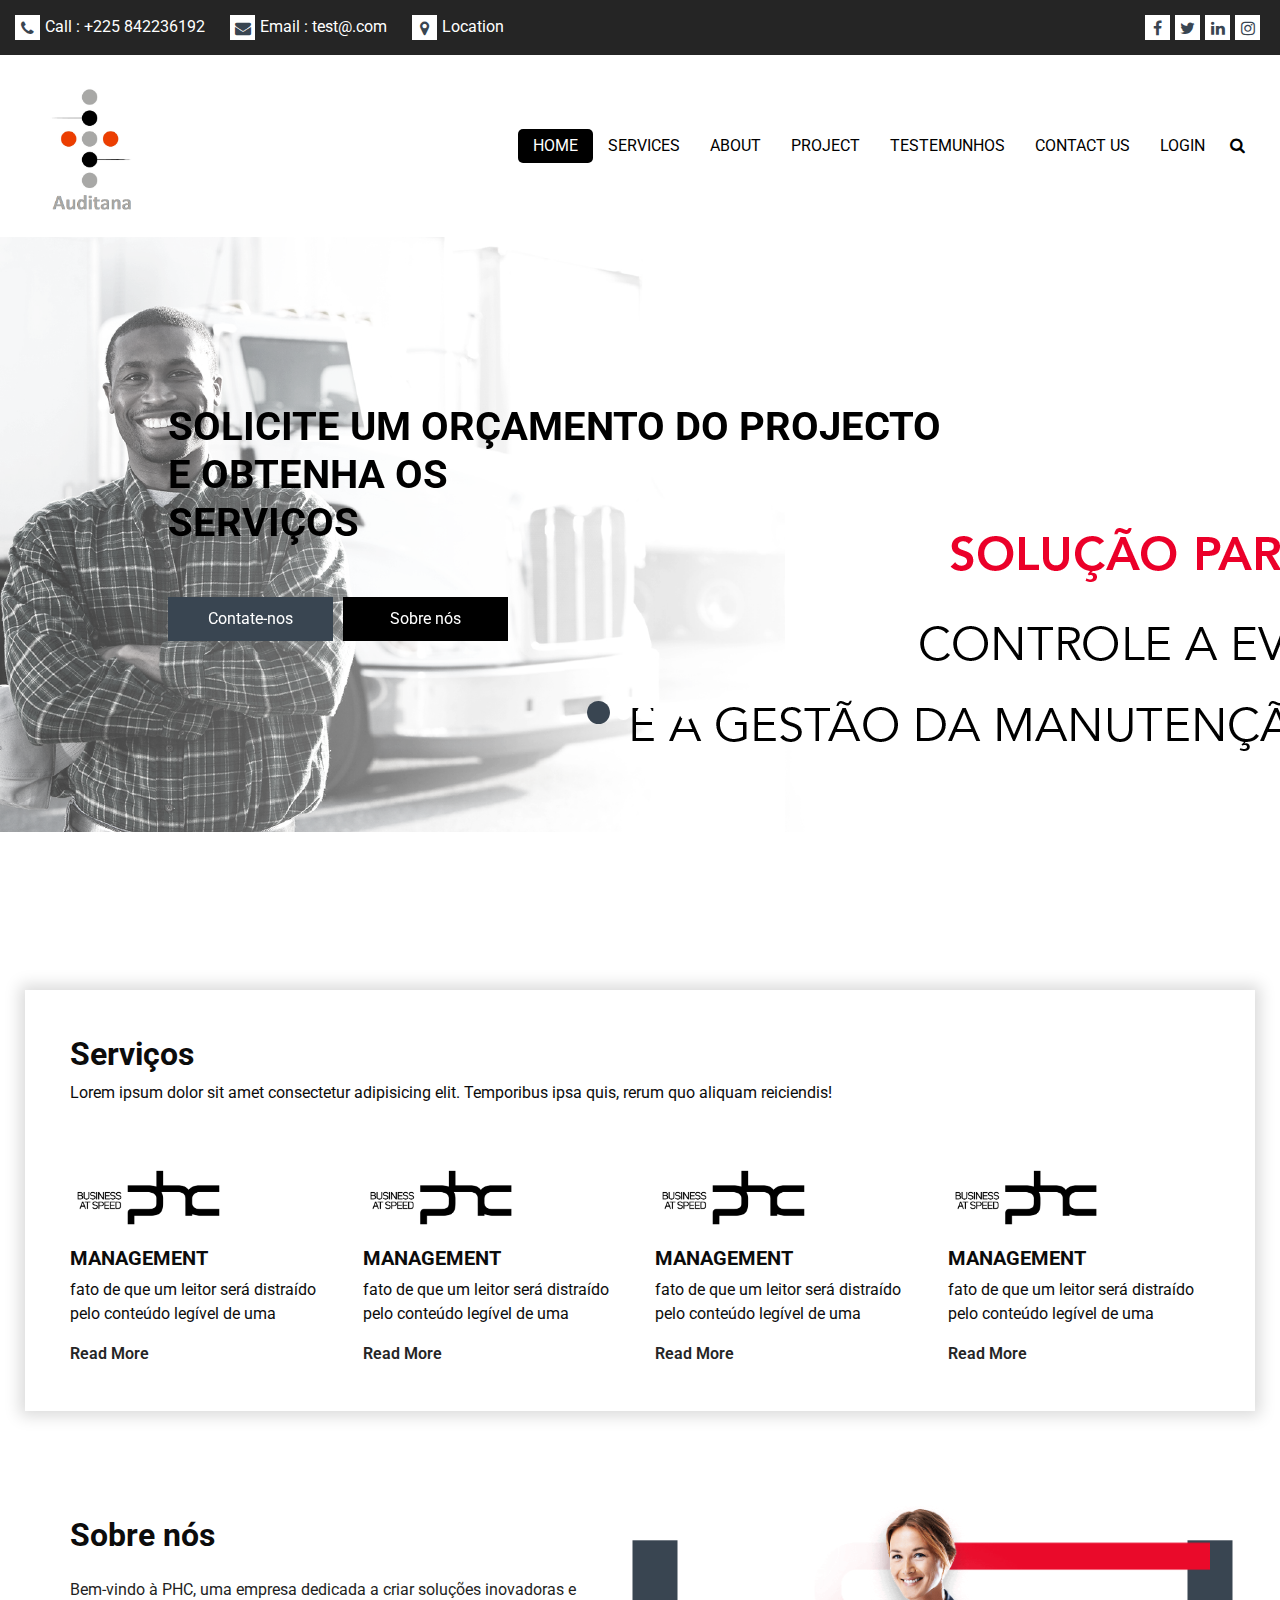
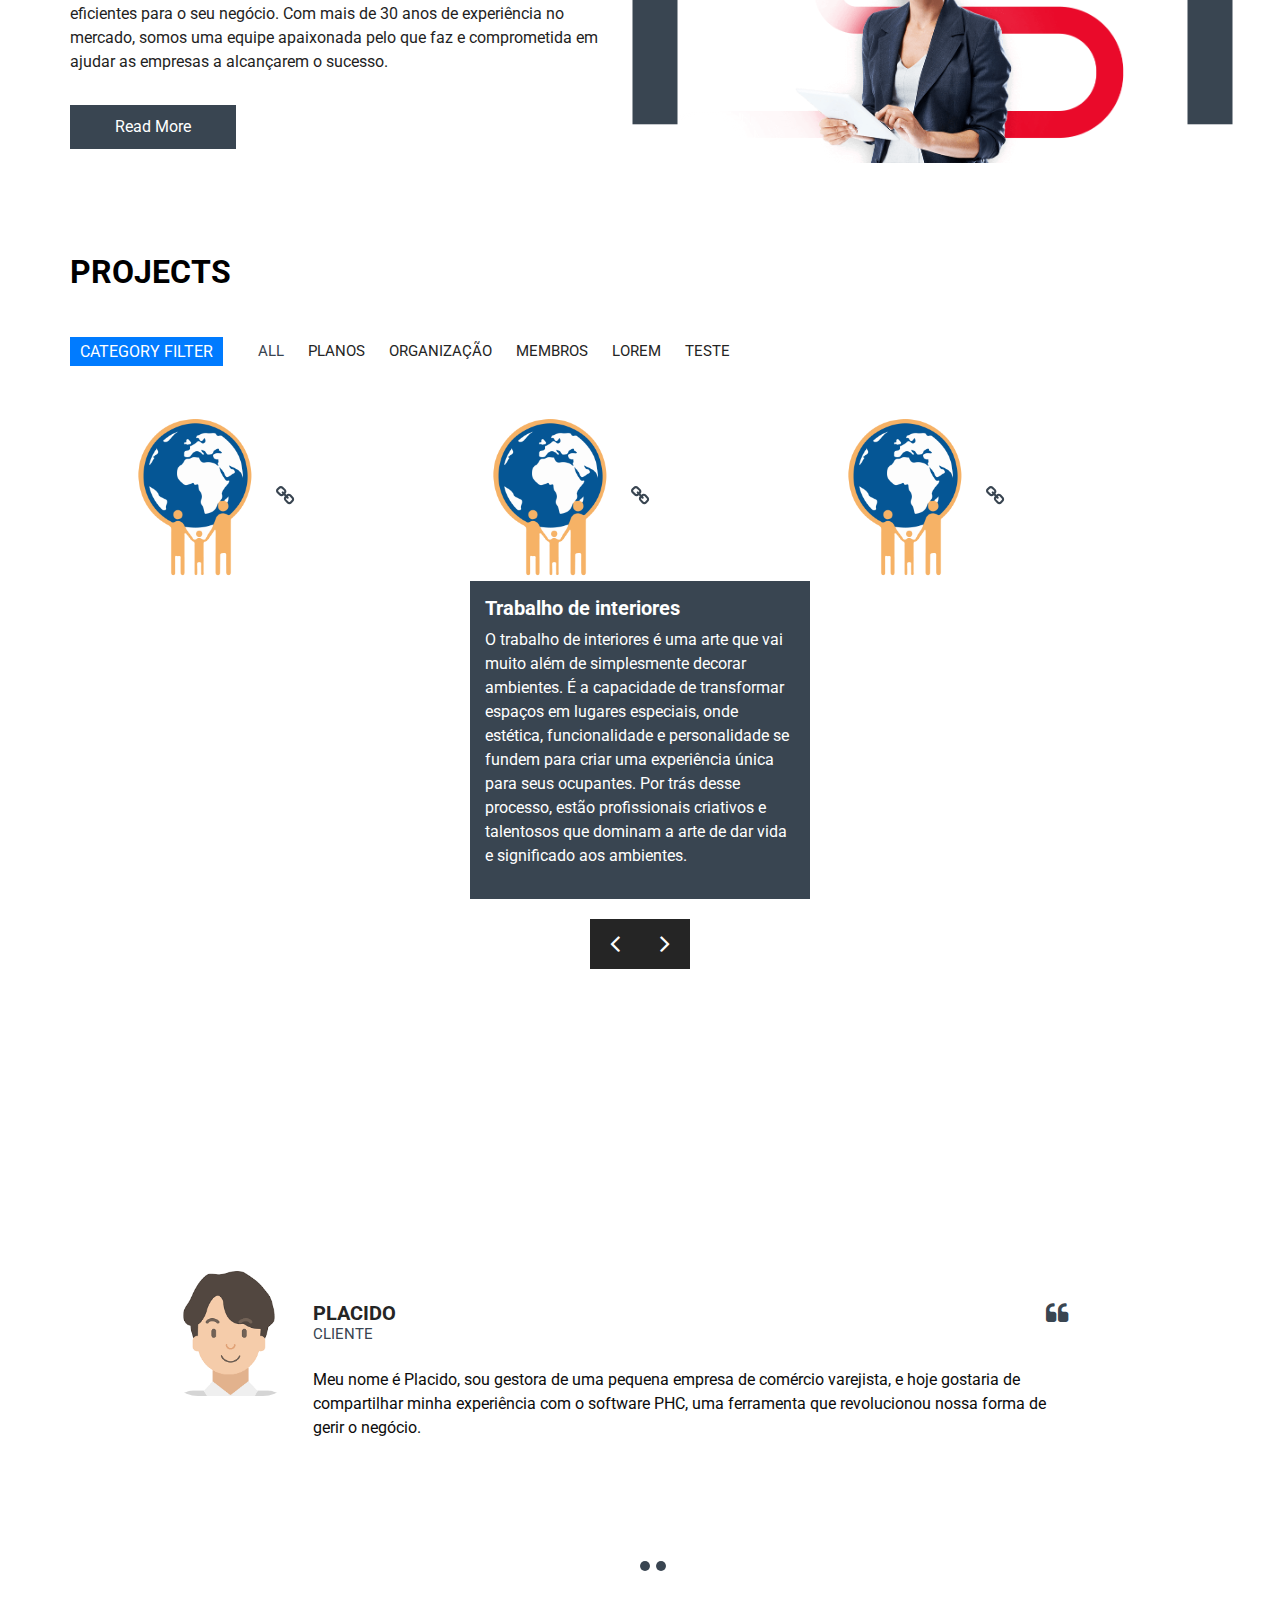
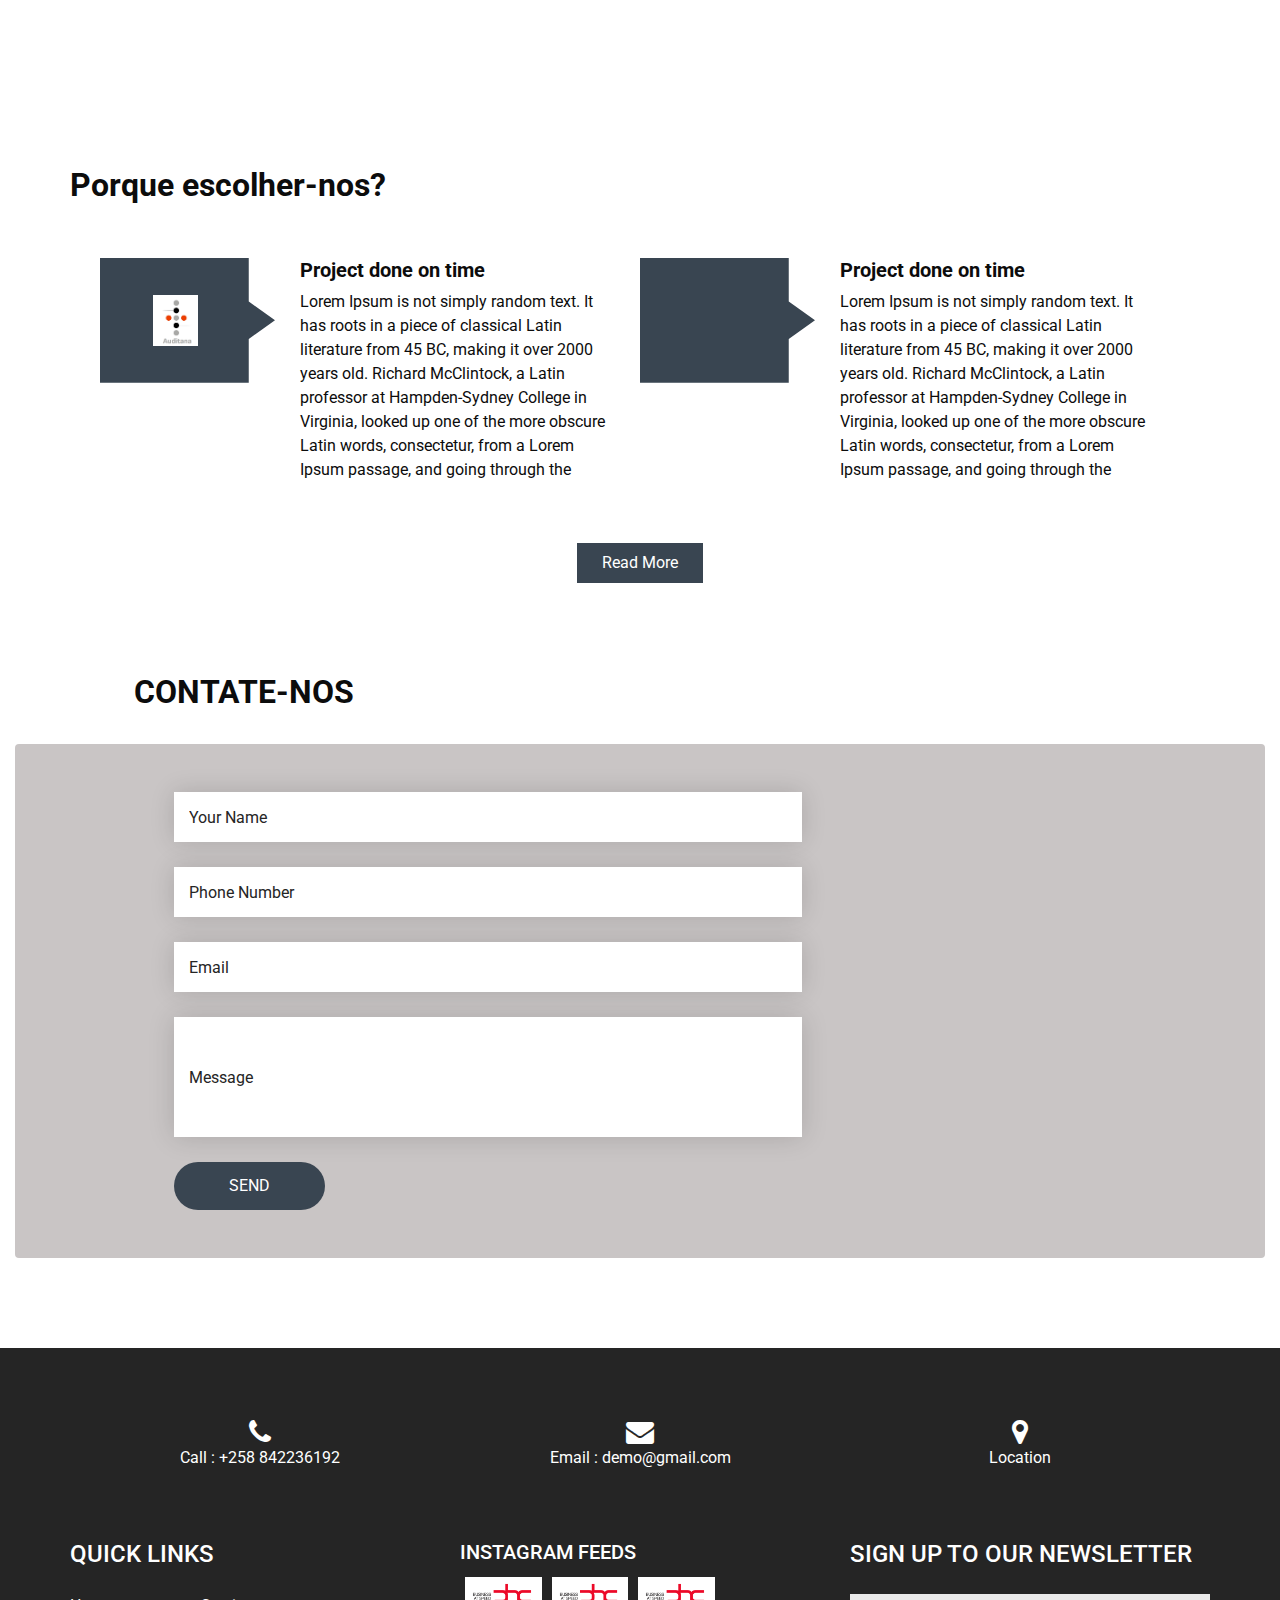
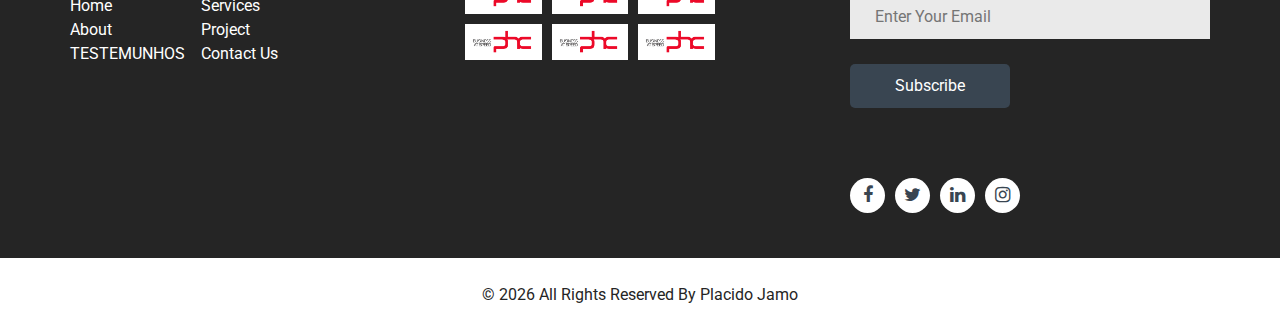
==== commit 3c0cf371: "contact validation with alert" ====
--- a/index.html
+++ b/index.html
@@ -41,7 +41,7 @@
     <header class="header_section">
       <div class="header_top">
         <div class="container-fluid header_top_container">
-          <div class="lang_box dropdown">
+          <!-- <div class="lang_box dropdown">
             <a href="#" title="Language" class="nav-link" data-toggle="dropdown" aria-expanded="true">
               <img src="images/flag-uk.png" alt="flag" class=" " title="United Kingdom"> <i class="fa fa-angle-down " aria-hidden="true"></i>
             </a>
@@ -53,7 +53,7 @@
             <span>
               English
             </span>
-          </div>
+          </div> -->
           <div class="contact_nav">
             <a href="">
               <i class="fa fa-phone" aria-hidden="true"></i>
@@ -123,7 +123,7 @@
                   <a class="nav-link" href="contact.html">Contact Us</a>
                 </li>
                 <li class="nav-item">
-                  <a class="nav-link" href="#"> Login</a>
+                  <a class="nav-link" href="login.html"> Login</a>
                 </li>
                 <form class="form-inline">
                   <button class="btn  my-2 my-sm-0 nav_search-btn" type="submit">
@@ -131,11 +131,11 @@
                   </button>
                 </form>
               </ul>
-              <div class="quote_btn-container">
+              <!-- <div class="quote_btn-container">
                 <a href="" class="quote_btn">
                   Obter uma cotação
                 </a>
-              </div>
+              </div> -->
             </div>
           </nav>
         </div>
@@ -274,8 +274,6 @@
     </section>
     <!-- end slider section -->
   </div>
-
-
   <!-- service section -->
 
   <section class="service_section layout_padding">
@@ -733,21 +731,21 @@
       <div class="row p-5 m-auto rounded" style="background-color: #C9C5C5;">
         <div class="col-lg-7 col-md-5 offset-md-1">
           <div class="form_container">
-            <form action="">
+            <form id="contactForm" action="">
               <div>
-                <input type="text" placeholder="Your Name" />
+                <input type="text" id="name" placeholder="Your Name" />
               </div>
               <div>
-                <input type="text" placeholder="Phone Number" />
+                <input type="text" id="phoneNumber" placeholder="Phone Number" />
               </div>
               <div>
-                <input type="email" placeholder="Email" />
+                <input type="text" id="email" placeholder="Email" />
               </div>
               <div>
-                <input type="text" class="message-box" placeholder="Message" />
+                <input type="text" id="message" class="message-box" placeholder="Message" />
               </div>
               <div class="btn_box">
-                <button>
+                <button type="submit">
                   SEND
                 </button>
               </div>
@@ -790,7 +788,9 @@
           </span>
         </a>
       </div>
-
+      <!-- <div class="login-float" id="loginWarning">
+        <a href="login.html">Login</a>
+      </div> -->
       <div class="info_top ">
         <div class="row info_main_row">
           <div class="col-sm-6 col-md-4 col-lg-3">
@@ -908,6 +908,7 @@
   <script src="https://huynhhuynh.github.io/owlcarousel2-filter/dist/owlcarousel2-filter.min.js"></script>
   <!-- custom js -->
   <script src="js/custom.js"></script>
+  <script src="js/contact.js"></script>
   <!-- Google Map -->
   <script src="https://maps.googleapis.com/maps/api/js?key=AIzaSyCh39n5U-4IoWpsVGUHWdqB6puEkhRLdmI&callback=myMap">
   </script>
--- a/css/style.css
+++ b/css/style.css
@@ -1242,4 +1242,50 @@
 .footer_section p a {
   color: inherit;
 }
+
+
+/* Login   */
+
+.login-float {
+  position: absolute;
+  left: 50%;
+  top: 50%;
+  transform: translate(-50%, -50%);
+  width: 50px;
+  height: 50px;
+  background: #000;
+  color: #ffff;
+  text-align: center;
+  line-height: 50px;
+  border-radius: 50%;
+  cursor: pointer;
+  animation: blink 1s infinite;
+}
+
+@keyframes blink {
+  0%, 100% {
+    opacity: 1;
+  }
+  50% {
+    opacity: 0.5;
+  }
+}
+
+.login-popup {
+  position: fixed;
+  top: 0;
+  left: 0;
+  width: 100%;
+  height: 100%;
+  background: rgba(0, 0, 0, 0.7);
+  display: none;
+  justify-content: center;
+  align-items: center;
+}
+
+/* Add more styling for the login form inside .login-popup if needed */
+
+
+
+
 /*# sourceMappingURL=style.css.map */